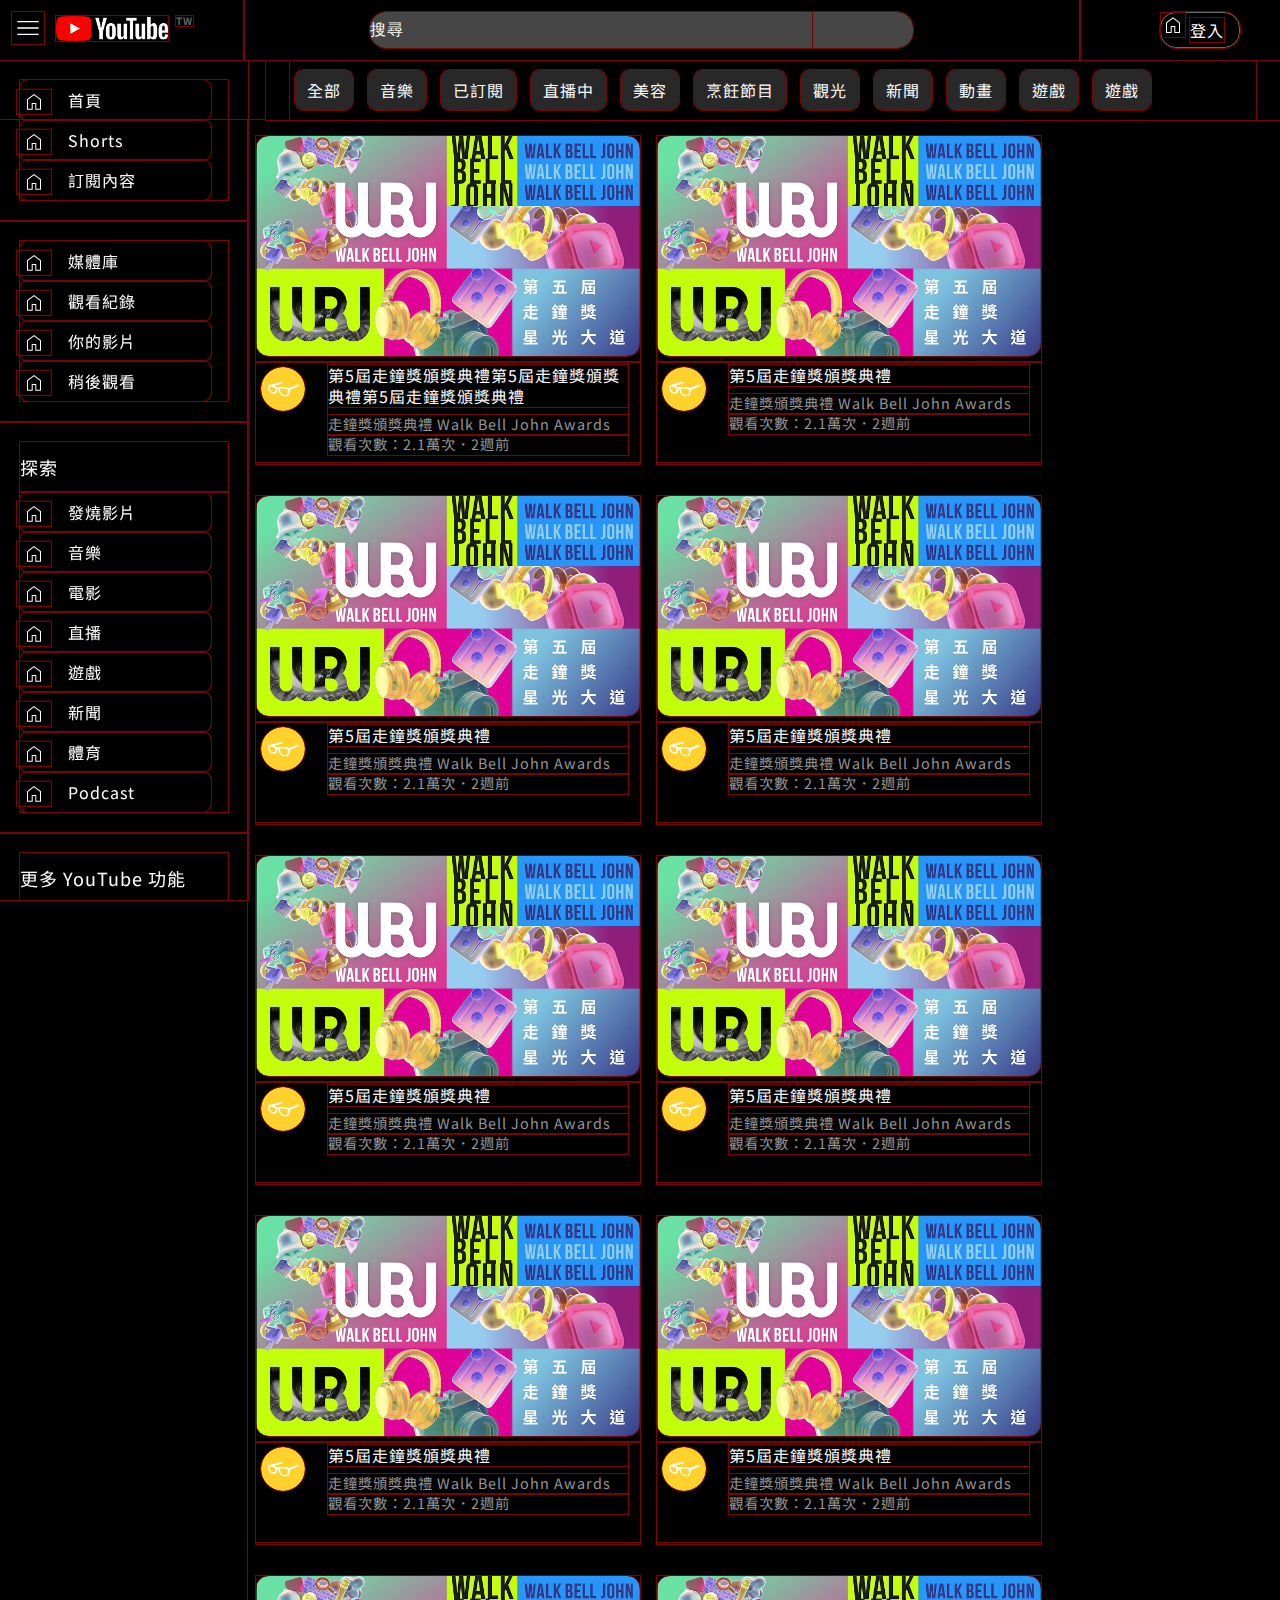
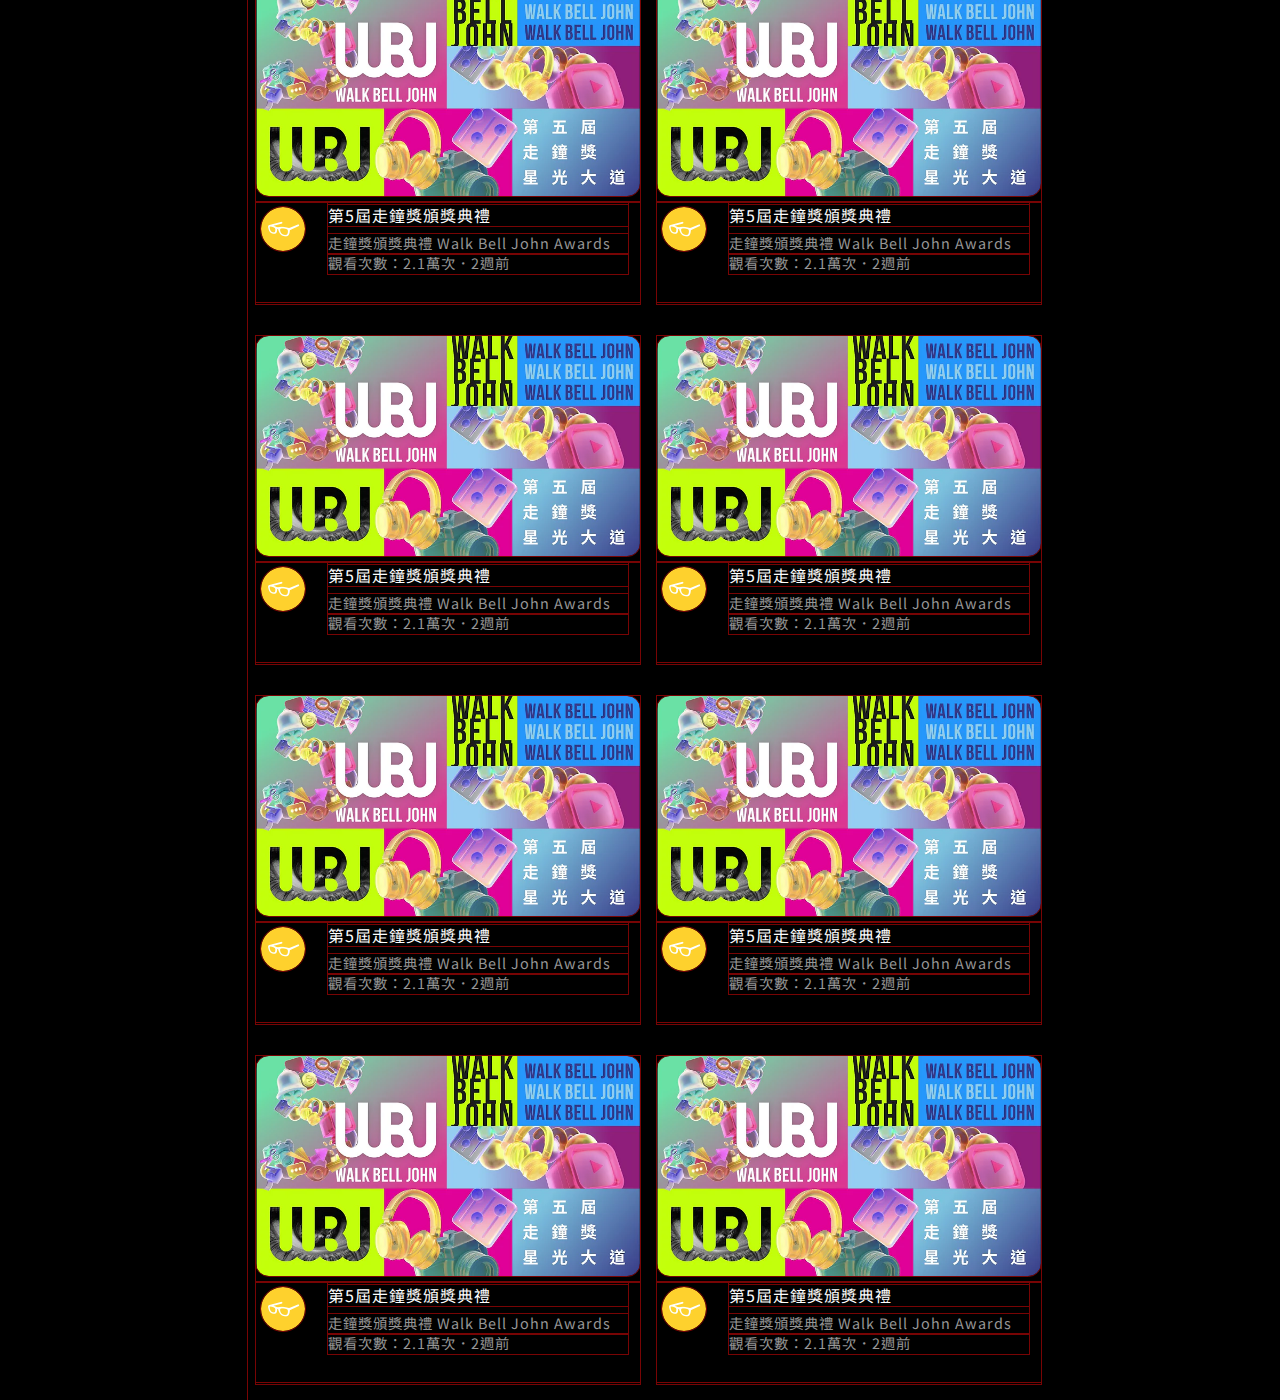
==== index.html @ ce707c19 "檔名從youtube更正為index" ====
<!DOCTYPE html>
<html lang="en">

<head>
  <meta charset="UTF-8">
  <meta name="viewport" content="width=device-width, initial-scale=1.0">
  <title>ChiTube</title>
  <link rel="stylesheet" href="./css/reset.css">
  <!--  Google font -->
  <link
    href="https://fonts.googleapis.com/css2?family=Noto+Sans+TC:wght@100;200;300;400;500;600;700;800;900&family=Noto+Serif+TC:wght@300;600;700;900&display=swap"
    rel="stylesheet">
  <!-- font awesome -->
  <link rel="stylesheet" href="./css/all.css">
  <!-- 自己的外部樣式表 -->
  <link rel="stylesheet" href="./css/style.css">
  <!-- icons：google font 
    weight：200, grade：0, OpticalSize：24 -->

</head>

<body>
  <!-- Header----------------------------------------------- -->
  <div id="header">

    <div id="first">
      <img id="menu" src="./images/icons/menu_FILL0.svg">
      <img id="logo" src="./images/yt_logo_rgb_dark.png" alt="youtube">
      <p>TW</p>
    </div>

    <div id="medium">
      <input type="text" placeholder="搜尋" class="search">
      <!-- 解決中間這行往下掉的問題，可以用：
        1.在 div #first 設定 vertical-align 讓 div 對齊
        2.設定 #first 的 float left，#medium 也是 left， #last 是 right
      -->
      <div id="search-btn"></div>
    </div>

    <div id="last">
      <div id="login">
        <img width="24px" src="./images/icons/home_FILL0.svg">
        <span>登入</span>
      </div>
    </div>



  </div>


  <!-- BigBox----------------------------------------------- -->
  <div id="bigbox">

    <!-- Sidebar----------------------------------------------- -->
    <div id="sidebar">
      <div class="box">
        <ul class="list">
          <li><a href="https://www.youtube.com/"><img class="icon" src="./images/icons/home_FILL0.svg" alt="home"
                title="home">首頁</a>
          </li>
          <li><a href="https://www.youtube.com/"><img class="icon" src=" ./images/icons/home_FILL0.svg" alt="home"
                title="home">Shorts</a>
          </li>
          <li><a href="https://www.youtube.com/"><img class="icon" src=" ./images/icons/home_FILL0.svg" alt="home"
                title="home">訂閱內容</a>
          </li>
        </ul>
      </div>


      <div class="box">
        <ul class="list">
          <li><a href="https://www.youtube.com/"><img class="icon" src="./images/icons/home_FILL0.svg" alt="home"
                title="home">媒體庫</a>
          </li>
          <li><a href="https://www.youtube.com/"><img class="icon" src="./images/icons/home_FILL0.svg" alt="home"
                title="home">觀看紀錄</a>
          </li>
          <li><a href="https://www.youtube.com/"><img class="icon" src="./images/icons/home_FILL0.svg" alt="home"
                title="home">你的影片</a>
          </li>
          <li><a href="https://www.youtube.com/"><img class="icon" src="./images/icons/home_FILL0.svg" alt="home"
                title="home">稍後觀看</a>
          </li>
        </ul>
      </div>

      <div class="box">
        <div class="title">探索</div>
        <ul class="list">
          <li><a href="https://www.youtube.com/"><img class="icon" src="./images/icons/home_FILL0.svg" alt="home"
                title="home">發燒影片</a>
          </li>
          <li><a href="https://www.youtube.com/"><img class="icon" src="./images/icons/home_FILL0.svg" alt="home"
                title="home">音樂</a>
          </li>
          <li><a href="https://www.youtube.com/"><img class="icon" src="./images/icons/home_FILL0.svg" alt="home"
                title="home">電影</a>
          </li>
          <li><a href="https://www.youtube.com/"><img class="icon" src="./images/icons/home_FILL0.svg" alt="home"
                title="home">直播</a>
          </li>
          <li><a href="https://www.youtube.com/"><img class="icon" src="./images/icons/home_FILL0.svg" alt="home"
                title="home">遊戲</a>
          </li>
          <li><a href="https://www.youtube.com/"><img class="icon" src="./images/icons/home_FILL0.svg" alt="home"
                title="home">新聞</a>
          </li>
          <li><a href="https://www.youtube.com/"><img class="icon" src="./images/icons/home_FILL0.svg" alt="home"
                title="home">體育</a>
          </li>
          <li><a href="https://www.youtube.com/"><img class="icon" src="./images/icons/home_FILL0.svg" alt="home"
                title="home">Podcast</a></li>
        </ul>
      </div>

      <div class="box">
        <div class="title">更多 YouTube 功能</div>
        <ul class="list">
          <li><a href="https://www.youtube.com/"><img class="icon" src="./images/icons/home_FILL0.svg" alt="home"
                title="home">YouTube
              Premium</a></li>
          <li><a href="https://www.youtube.com/"><img class="icon" src="./images/icons/home_FILL0.svg" alt="home"
                title="home">YouTube
              Music</a></li>
          <li><a href="https://www.youtube.com/"><img class="icon" src="./images/icons/home_FILL0.svg" alt="home"
                title="home">YouTube
              Kids</a></li>
        </ul>
      </div>

      <div class="box">
        <ul class="list">
          <li><a href="https://www.youtube.com/"><img class="icon" src="./images/icons/home_FILL0.svg" alt="home"
                title="home">設定</a>
          </li>
          <li><a href="https://www.youtube.com/"><img class="icon" src="./images/icons/home_FILL0.svg" alt="home"
                title="home">檢舉紀錄</a>
          </li>
          <li><a href="https://www.youtube.com/"><img class="icon" src="./images/icons/home_FILL0.svg" alt="home"
                title="home">說明</a>
          </li>
          <li><a href="https://www.youtube.com/"><img class="icon" src="./images/icons/home_FILL0.svg" alt="home"
                title="home">提供意見</a>
          </li>
        </ul>
      </div>

      <div class="copyright">&copy;2023 wenchicheng</div>

    </div>

    <!-- Container----------------------------------------------- -->
    <div id="container">

      <!-- -------Selector-------- -->
      <div id="selector">
        <div>
          <a href="">全部</a>
          <a href="">音樂</a>
          <a href="">已訂閱</a>
          <a href="">直播中</a>
          <a href="">美容</a>
          <a href="">烹飪節目</a>
          <a href="">觀光</a>
          <a href="">新聞</a>
          <a href="">動畫</a>
          <a href="">遊戲</a>
          <a href="">遊戲</a>
        </div>
      </div>

      <!-- -------Content-------- -->
      <div class="content">

        <!-- 卡片區 -->
        <div class="card">
          <img class="video" src="./images/coverphoto/hq720 (1).webp" alt="123" title="123">
          <div class="details">
            <div class="avatar"><a href="https://www.youtube.com/@shasha77"><img src="./images/avatar/01.jpg"
                  alt="222"></a>
            </div>
            <div class="meta">
              <div class="vtitle">第5屆走鐘獎頒獎典禮第5屆走鐘獎頒獎典禮第5屆走鐘獎頒獎典禮</div>
              <div class="channel">走鐘獎頒獎典禮 Walk Bell John Awards</div>
              <div class="meta-line">觀看次數：2.1萬次．2週前</div>
            </div>
          </div>
        </div>

        <div class="card">
          <img class="video" src="./images/coverphoto/hq720 (1).webp" alt="123" title="123">
          <div class="details">
            <div class="avatar"><a href="https://www.youtube.com/@shasha77"><img src="./images/avatar/01.jpg"
                  alt="222"></a>
            </div>
            <div class="meta">
              <div class="vtitle">第5屆走鐘獎頒獎典禮</div>
              <div class="channel">走鐘獎頒獎典禮 Walk Bell John Awards</div>
              <div class="meta-line">觀看次數：2.1萬次．2週前</div>
            </div>
          </div>
        </div>

        <div class="card">
          <img class="video" src="./images/coverphoto/hq720 (1).webp" alt="123" title="123">
          <div class="details">
            <div class="avatar"><a href="https://www.youtube.com/@shasha77"><img src="./images/avatar/01.jpg"
                  alt="222"></a>
            </div>
            <div class="meta">
              <div class="vtitle">第5屆走鐘獎頒獎典禮</div>
              <div class="channel">走鐘獎頒獎典禮 Walk Bell John Awards</div>
              <div class="meta-line">觀看次數：2.1萬次．2週前</div>
            </div>
          </div>
        </div>

        <div class="card">
          <img class="video" src="./images/coverphoto/hq720 (1).webp" alt="123" title="123">
          <div class="details">
            <div class="avatar"><a href="https://www.youtube.com/@shasha77"><img src="./images/avatar/01.jpg"
                  alt="222"></a>
            </div>
            <div class="meta">
              <div class="vtitle">第5屆走鐘獎頒獎典禮</div>
              <div class="channel">走鐘獎頒獎典禮 Walk Bell John Awards</div>
              <div class="meta-line">觀看次數：2.1萬次．2週前</div>
            </div>
          </div>
        </div>

        <div class="card">
          <img class="video" src="./images/coverphoto/hq720 (1).webp" alt="123" title="123">
          <div class="details">
            <div class="avatar"><a href="https://www.youtube.com/@shasha77"><img src="./images/avatar/01.jpg"
                  alt="222"></a>
            </div>
            <div class="meta">
              <div class="vtitle">第5屆走鐘獎頒獎典禮</div>
              <div class="channel">走鐘獎頒獎典禮 Walk Bell John Awards</div>
              <div class="meta-line">觀看次數：2.1萬次．2週前</div>
            </div>
          </div>
        </div>

        <div class="card">
          <img class="video" src="./images/coverphoto/hq720 (1).webp" alt="123" title="123">
          <div class="details">
            <div class="avatar"><a href="https://www.youtube.com/@shasha77"><img src="./images/avatar/01.jpg"
                  alt="222"></a>
            </div>
            <div class="meta">
              <div class="vtitle">第5屆走鐘獎頒獎典禮</div>
              <div class="channel">走鐘獎頒獎典禮 Walk Bell John Awards</div>
              <div class="meta-line">觀看次數：2.1萬次．2週前</div>
            </div>
          </div>
        </div>

        <div class="card">
          <img class="video" src="./images/coverphoto/hq720 (1).webp" alt="123" title="123">
          <div class="details">
            <div class="avatar"><a href="https://www.youtube.com/@shasha77"><img src="./images/avatar/01.jpg"
                  alt="222"></a>
            </div>
            <div class="meta">
              <div class="vtitle">第5屆走鐘獎頒獎典禮</div>
              <div class="channel">走鐘獎頒獎典禮 Walk Bell John Awards</div>
              <div class="meta-line">觀看次數：2.1萬次．2週前</div>
            </div>
          </div>
        </div>

        <div class="card">
          <img class="video" src="./images/coverphoto/hq720 (1).webp" alt="123" title="123">
          <div class="details">
            <div class="avatar"><a href="https://www.youtube.com/@shasha77"><img src="./images/avatar/01.jpg"
                  alt="222"></a>
            </div>
            <div class="meta">
              <div class="vtitle">第5屆走鐘獎頒獎典禮</div>
              <div class="channel">走鐘獎頒獎典禮 Walk Bell John Awards</div>
              <div class="meta-line">觀看次數：2.1萬次．2週前</div>
            </div>
          </div>
        </div>

        <div class="card">
          <img class="video" src="./images/coverphoto/hq720 (1).webp" alt="123" title="123">
          <div class="details">
            <div class="avatar"><a href="https://www.youtube.com/@shasha77"><img src="./images/avatar/01.jpg"
                  alt="222"></a>
            </div>
            <div class="meta">
              <div class="vtitle">第5屆走鐘獎頒獎典禮</div>
              <div class="channel">走鐘獎頒獎典禮 Walk Bell John Awards</div>
              <div class="meta-line">觀看次數：2.1萬次．2週前</div>
            </div>
          </div>
        </div>

        <div class="card">
          <img class="video" src="./images/coverphoto/hq720 (1).webp" alt="123" title="123">
          <div class="details">
            <div class="avatar"><a href="https://www.youtube.com/@shasha77"><img src="./images/avatar/01.jpg"
                  alt="222"></a>
            </div>
            <div class="meta">
              <div class="vtitle">第5屆走鐘獎頒獎典禮</div>
              <div class="channel">走鐘獎頒獎典禮 Walk Bell John Awards</div>
              <div class="meta-line">觀看次數：2.1萬次．2週前</div>
            </div>
          </div>
        </div>

        <div class="card">
          <img class="video" src="./images/coverphoto/hq720 (1).webp" alt="123" title="123">
          <div class="details">
            <div class="avatar"><a href="https://www.youtube.com/@shasha77"><img src="./images/avatar/01.jpg"
                  alt="222"></a>
            </div>
            <div class="meta">
              <div class="vtitle">第5屆走鐘獎頒獎典禮</div>
              <div class="channel">走鐘獎頒獎典禮 Walk Bell John Awards</div>
              <div class="meta-line">觀看次數：2.1萬次．2週前</div>
            </div>
          </div>
        </div>

        <div class="card">
          <img class="video" src="./images/coverphoto/hq720 (1).webp" alt="123" title="123">
          <div class="details">
            <div class="avatar"><a href="https://www.youtube.com/@shasha77"><img src="./images/avatar/01.jpg"
                  alt="222"></a>
            </div>
            <div class="meta">
              <div class="vtitle">第5屆走鐘獎頒獎典禮</div>
              <div class="channel">走鐘獎頒獎典禮 Walk Bell John Awards</div>
              <div class="meta-line">觀看次數：2.1萬次．2週前</div>
            </div>
          </div>
        </div>

        <div class="card">
          <img class="video" src="./images/coverphoto/hq720 (1).webp" alt="123" title="123">
          <div class="details">
            <div class="avatar"><a href="https://www.youtube.com/@shasha77"><img src="./images/avatar/01.jpg"
                  alt="222"></a>
            </div>
            <div class="meta">
              <div class="vtitle">第5屆走鐘獎頒獎典禮</div>
              <div class="channel">走鐘獎頒獎典禮 Walk Bell John Awards</div>
              <div class="meta-line">觀看次數：2.1萬次．2週前</div>
            </div>
          </div>
        </div>

        <div class="card">
          <img class="video" src="./images/coverphoto/hq720 (1).webp" alt="123" title="123">
          <div class="details">
            <div class="avatar"><a href="https://www.youtube.com/@shasha77"><img src="./images/avatar/01.jpg"
                  alt="222"></a>
            </div>
            <div class="meta">
              <div class="vtitle">第5屆走鐘獎頒獎典禮</div>
              <div class="channel">走鐘獎頒獎典禮 Walk Bell John Awards</div>
              <div class="meta-line">觀看次數：2.1萬次．2週前</div>
            </div>
          </div>
        </div>

        <div class="card">
          <img class="video" src="./images/coverphoto/hq720 (1).webp" alt="123" title="123">
          <div class="details">
            <div class="avatar"><a href="https://www.youtube.com/@shasha77"><img src="./images/avatar/01.jpg"
                  alt="222"></a>
            </div>
            <div class="meta">
              <div class="vtitle">第5屆走鐘獎頒獎典禮</div>
              <div class="channel">走鐘獎頒獎典禮 Walk Bell John Awards</div>
              <div class="meta-line">觀看次數：2.1萬次．2週前</div>
            </div>
          </div>
        </div>

        <div class="card">
          <img class="video" src="./images/coverphoto/hq720 (1).webp" alt="123" title="123">
          <div class="details">
            <div class="avatar"><a href="https://www.youtube.com/@shasha77"><img src="./images/avatar/01.jpg"
                  alt="222"></a>
            </div>
            <div class="meta">
              <div class="vtitle">第5屆走鐘獎頒獎典禮</div>
              <div class="channel">走鐘獎頒獎典禮 Walk Bell John Awards</div>
              <div class="meta-line">觀看次數：2.1萬次．2週前</div>
            </div>
          </div>
        </div>



      </div>
    </div>


  </div>

</body>

</html>
---- css/style.css ----
/* 把所有的有 margin 的區塊元素 margin 變 0 ，可和 reset 檔案 擇一 */
*,
*::before,
*::after {
  /* 寫最前面 */
  margin: 0;
  padding: 0;
  outline: 1px solid rgb(120, 4, 4);
  box-sizing: border-box;
  letter-spacing: 1px;
}


body {
  background-color: black;
  font-family: 'Noto Sans TC', sans-serif;
}

/* HEADER------------------------------- */


#header {
  width: 100%;
  height: 60px;
  background: black;
  position: fixed;
  left: 0;
  top: 0;
  font-size: 0;
  z-index: 2;
}

#first {
  /* background-color: darkblue; */
  width: 244px;
  height: 60px;
  display: block;
  float: left;
}

#medium {
  /* background-color: darkgreen; */
  width: calc(100% - 444px);
  height: 60px;
  display: block;
  float: left;
  /* position: relative; */
  text-align: center;
  /* display: flex;
  justify-content: center;
  align-items: center; */
  position: relative;
}

#medium input {
  width: 500px;
  height: 36px;
  appearance: none;
  border: none;
  border-radius: 16px 0 0 16px;
  background-color: #464646;
  color: white;
  font-size: 1rem;
  /* vertical-align: -35px; */
  /* display: block; */
  /* margin: 12px auto 0; */
  position: absolute;
  left: 45%;
  top: 50%;
  transform: translate(-50%, -50%)
}

#search-btn {
  width: 100px;
  height: 36px;
  border-radius: 0 16px 16px 0;
  background-color: #464646;
  position: absolute;
  left: 74%;
  top: 50%;
  transform: translate(-50%, -50%)
}

/* 改變搜尋的預設文字 placeholder 的顏色 */
::placeholder {
  color: #ffffff;
}


#last {
  /* background-color: darkslategray; */
  width: 200px;
  height: 60px;
  display: block;
  float: right;
}

#login {
  /* block 區塊元素 */
  width: 80px;
  height: 36px;
  border: 1px solid #6c6c6c;
  border-radius: 16px;
  margin: 12px 40px 0 auto;
  font-size: 16px;
  color: white;
  /* text-align: center; */
  line-height: 30px;
}

#header p {
  position: absolute;
  color: #6c6c6c;
  font-size: 10px;
  left: 176px;
  top: 16px;
  font-family: 'Noto Sans TC', sans-serif;
  font-weight: 600;
}

#menu {
  position: absolute;
  width: 32px;
  left: 12px;
  top: 12px;
}

#logo {
  position: absolute;
  width: 112px;
  left: calc(12px + 32px + 12px);
  top: 16px;
}


/* #bigbox {
  width: 100%;
  height: calc(100vh - 60px);
  position: fixed;
  top: 60px;

} */



/* SIDEBAR -------------------------------------------------*/

#sidebar {
  /* view port height */
  height: calc(100vh - 60px);
  width: 248px;
  /* background: lightgoldenrodyellow; */
  left: 0;
  top: 60px;
  position: fixed;
  overflow: auto;
}

#sidebar ul {
  margin: 0;
  padding: 0;
  list-style: none;
}

#sidebar li {
  border-radius: 8px;
  height: 2.5rem;
  width: 191px;
  line-height: 2.5rem;
}

#sidebar a {
  line-height: 2.5rem;
  display: block;
  color: white;
}

#sidebar a:hover {
  border-radius: 8px;
  background-color: #282828;
}

#sidebar a:link {
  color: white;
  text-decoration: none;
  border-radius: 8px;
  /* background-color: darkmagenta; */
}

#sidebar .title {
  height: 50px;
  line-height: 50px;
  font-size: 18px;
  margin: 0;
  background-color: light;
  color: white;
}

#sidebar .icon {
  margin-right: 20px;
}

#sidebar img {
  scale: 120%;
}



.box {
  padding: 20px;
  border-bottom: 1px solid gray;
}

.list img {
  /* background-color: blue; */
  width: 28px;
  height: 20px;
  transform: translateY(20%);
}

/* .item {
  width: 100%;
} */

.copyright {
  padding: 12px;

}

/* CONTAINER-------------------------------------------------*/

#container {
  /* position: fixed; */
  right: 0;
  top: 60px;
  width: calc(100vw - 248px);
  margin-left: 248px;
  margin-top: 120px;
}

.content {
  width: calc(100vw - 248px);
  margin-right: auto;
  margin-left: auto;
  display: block;
  /* position: fixed; */
  right: 0;
  top: 120px;
  color: white;
  font-size: 0;
  /* 消除幽靈空白 */
}

#selector {
  width: calc(100vw - 266px);
  height: 60px;
  background: black;
  position: fixed;
  right: 0;
  top: 60px;
  padding: 0 24px;
  z-index: 1;
}

#selector a {
  background-color: white;
  border-radius: 8px;
  padding: 8px 12px;
  text-align: center;
  margin: 5px;
  background-color: #282828;
  color: white;
  line-height: 60px;
}

#selector a:hover {
  background-color: #464646;
  color: white;
}

#selector a:link {
  text-decoration: none;
}






.card {
  display: inline-block;
  width: 384px;
  height: 328px;
  /* background-color: aqua; */
  margin: 16px 8px;
  /* z-index: 5; */
  font-size: 1rem;
  color: white;
}

.video {
  width: 384px;
  height: 220px;
}


.card img {
  background-repeat: no-repeat;
  background-size: cover;
  border-radius: 0.8rem;
  background-color: #282828;
}

.avatar img {
  border-radius: 50%;
  width: 44px;
  height: 44px;
  position: absolute;
  margin: 5px;
  background-color: #282828;
}

.details {
  width: 384px;
  height: 100px;
  margin-top: 5px;
  /* background-color: rgb(202, 162, 113); */
  position: relative;
}


.meta {
  position: absolute;
  /* 記得在父元素加 relative */
  left: 72px;
}


.vtitle {
  line-height: 1.3;
  font-size: 1rem;
  width: 300px;
  max-height: 44px;
  /* background-color: rgb(60, 255, 0); */
  margin: 3px 0;
}

.channel {
  line-height: 1.3;
  font-size: 0.9rem;
  width: 300px;
  height: 20px;
  color: #969696;
  margin-top: 8px;
  /* background-color: rgb(195, 173, 173); */
}

.meta-line {
  line-height: 1.3;
  font-size: 0.9rem;
  width: 300px;
  height: 20px;
  color: #969696;
  /* background-color: lightcoral; */
}
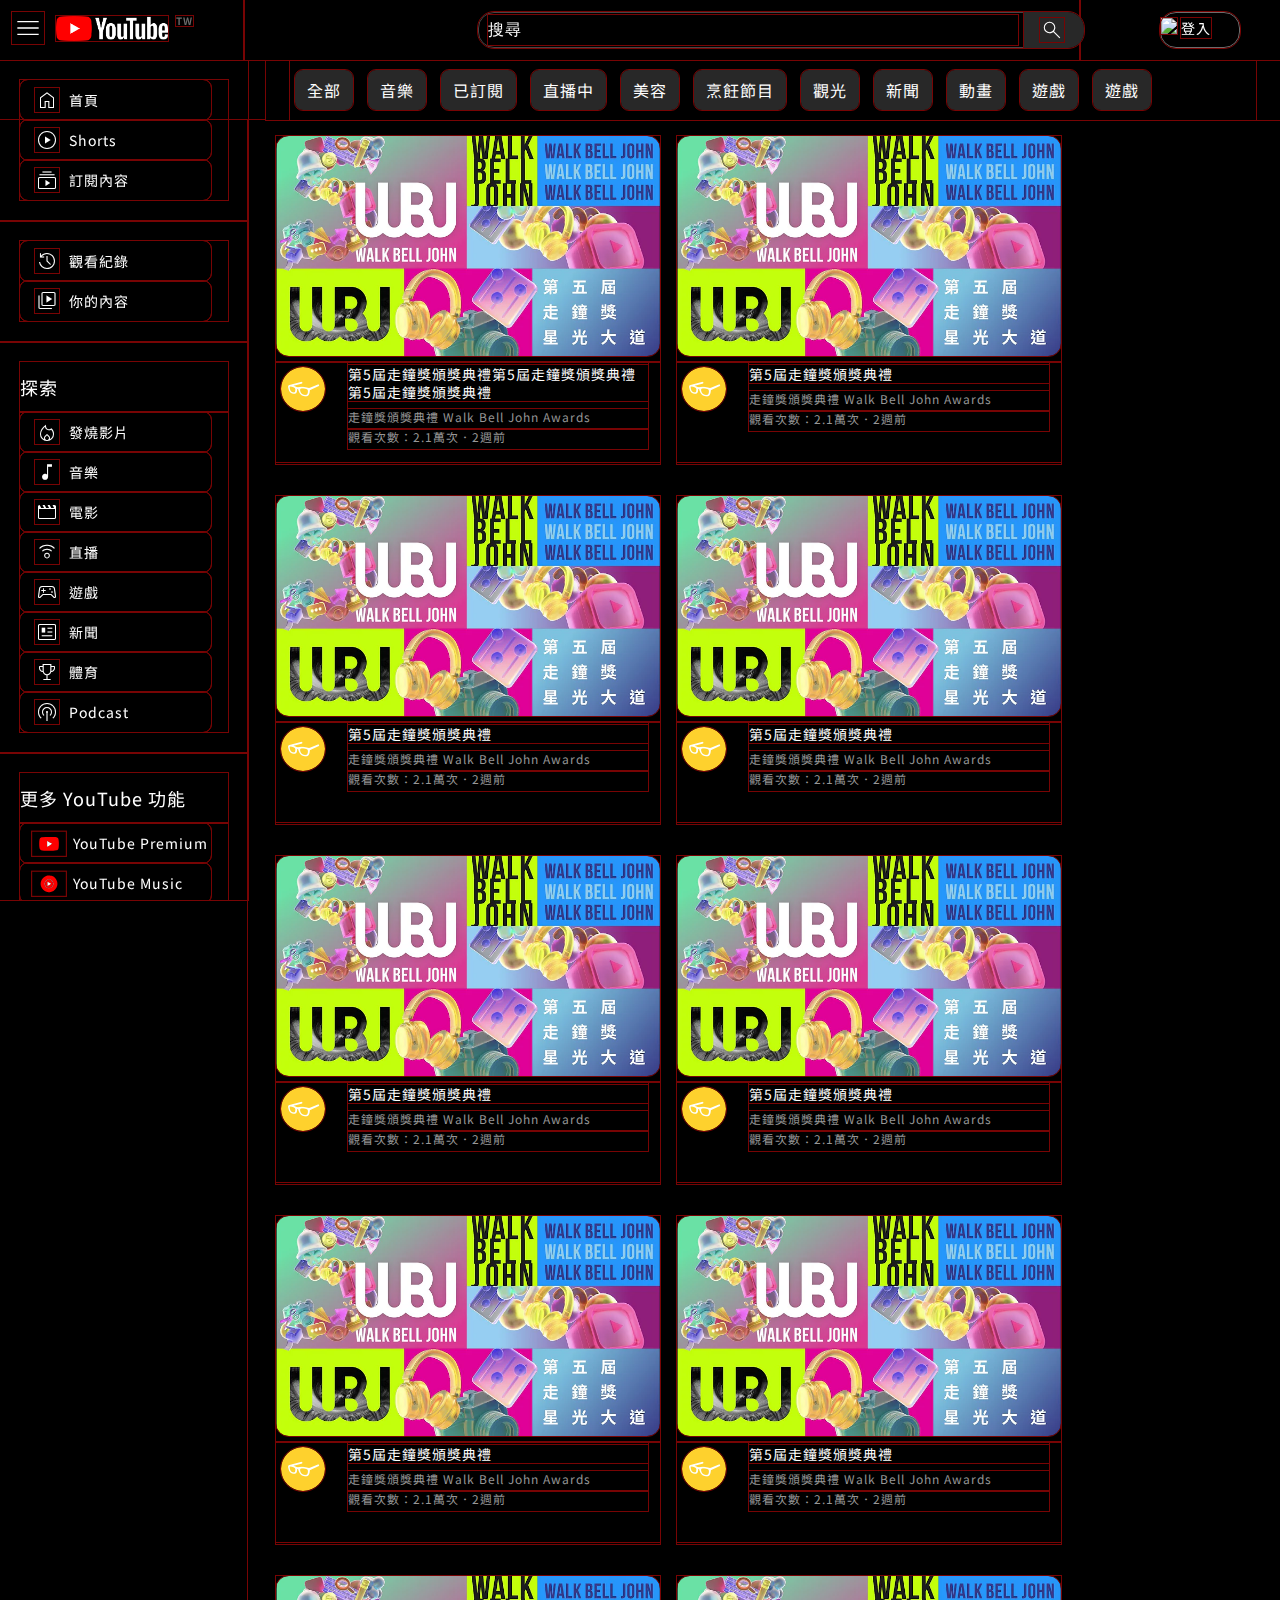
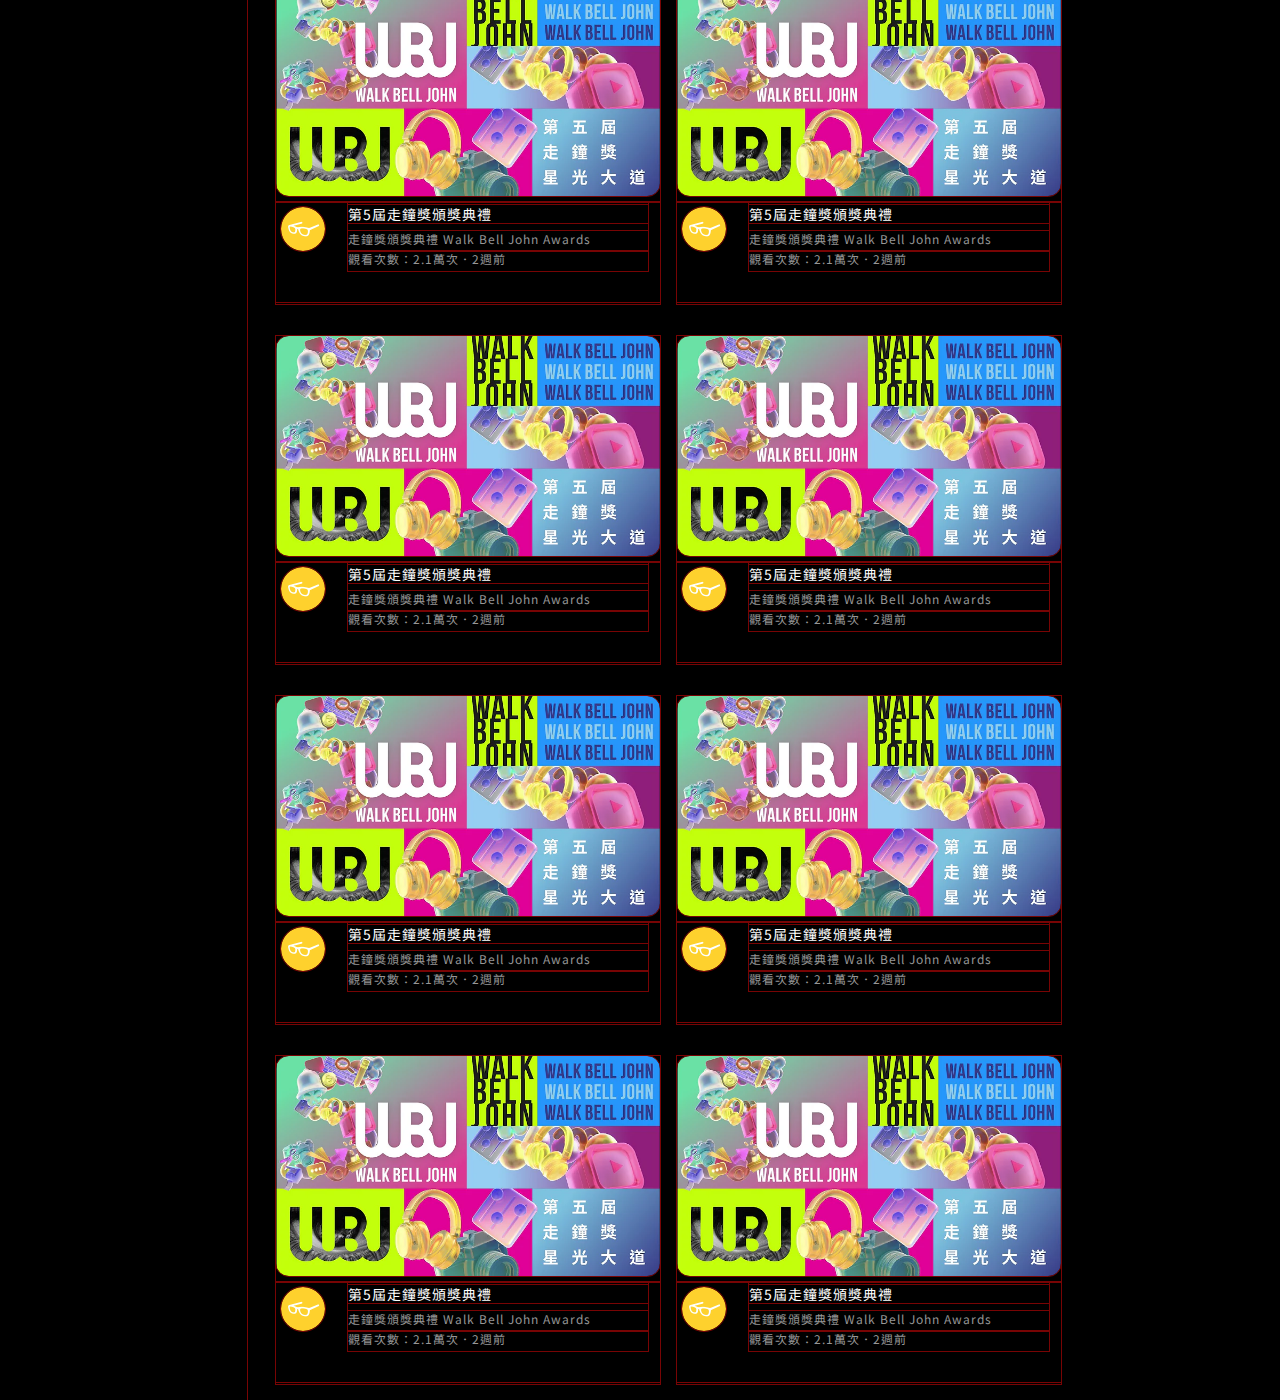
==== commit fb2d0914: "搜尋框重整+google icon重嵌入 html" ====
--- a/index.html
+++ b/index.html
@@ -16,6 +16,8 @@
   <link rel="stylesheet" href="./css/style.css">
   <!-- icons：google font 
     weight：200, grade：0, OpticalSize：24 -->
+  <link rel="stylesheet"
+    href="https://fonts.googleapis.com/css2?family=Material+Symbols+Outlined:opsz,wght,FILL,GRAD@20..48,100..700,0..1,-50..200" />
 
 </head>
 
@@ -30,12 +32,21 @@
     </div>
 
     <div id="medium">
-      <input type="text" placeholder="搜尋" class="search">
+      <div id="input-radius">
+        <input type="text" placeholder="搜尋" class="search">
+        <div id="search-btn">
+          <a style="color: white;" href="https://www.youtube.com/"><span id="search-icon"
+              class="material-symbols-outlined">
+              search
+              </spa>
+          </a>
+        </div>
+      </div>
+
       <!-- 解決中間這行往下掉的問題，可以用：
         1.在 div #first 設定 vertical-align 讓 div 對齊
         2.設定 #first 的 float left，#medium 也是 left， #last 是 right
       -->
-      <div id="search-btn"></div>
     </div>
 
     <div id="last">
@@ -57,14 +68,17 @@
     <div id="sidebar">
       <div class="box">
         <ul class="list">
-          <li><a href="https://www.youtube.com/"><img class="icon" src="./images/icons/home_FILL0.svg" alt="home"
-                title="home">首頁</a>
-          </li>
-          <li><a href="https://www.youtube.com/"><img class="icon" src=" ./images/icons/home_FILL0.svg" alt="home"
-                title="home">Shorts</a>
-          </li>
-          <li><a href="https://www.youtube.com/"><img class="icon" src=" ./images/icons/home_FILL0.svg" alt="home"
-                title="home">訂閱內容</a>
+          <li><a href="https://www.youtube.com/"><span class="material-symbols-outlined google-icon">
+                home
+              </span>首頁</a>
+          </li>
+          <li><a href="https://www.youtube.com/"><span class="material-symbols-outlined google-icon">
+                play_circle
+              </span>Shorts</a>
+          </li>
+          <li><a href="https://www.youtube.com/"><span class="material-symbols-outlined google-icon">
+                subscriptions
+              </span>訂閱內容</a>
           </li>
         </ul>
       </div>
@@ -72,60 +86,66 @@
 
       <div class="box">
         <ul class="list">
-          <li><a href="https://www.youtube.com/"><img class="icon" src="./images/icons/home_FILL0.svg" alt="home"
-                title="home">媒體庫</a>
-          </li>
-          <li><a href="https://www.youtube.com/"><img class="icon" src="./images/icons/home_FILL0.svg" alt="home"
-                title="home">觀看紀錄</a>
-          </li>
-          <li><a href="https://www.youtube.com/"><img class="icon" src="./images/icons/home_FILL0.svg" alt="home"
-                title="home">你的影片</a>
-          </li>
-          <li><a href="https://www.youtube.com/"><img class="icon" src="./images/icons/home_FILL0.svg" alt="home"
-                title="home">稍後觀看</a>
-          </li>
+          </li>
+          <li><a href="https://www.youtube.com/"><span class="material-symbols-outlined google-icon">
+                history
+              </span>觀看紀錄</a>
+          </li>
+          <li><a href="https://www.youtube.com/"><span class="material-symbols-outlined google-icon">
+                video_library
+              </span>你的內容</a>
+          </li>
+
         </ul>
       </div>
 
       <div class="box">
         <div class="title">探索</div>
         <ul class="list">
-          <li><a href="https://www.youtube.com/"><img class="icon" src="./images/icons/home_FILL0.svg" alt="home"
-                title="home">發燒影片</a>
-          </li>
-          <li><a href="https://www.youtube.com/"><img class="icon" src="./images/icons/home_FILL0.svg" alt="home"
-                title="home">音樂</a>
-          </li>
-          <li><a href="https://www.youtube.com/"><img class="icon" src="./images/icons/home_FILL0.svg" alt="home"
-                title="home">電影</a>
-          </li>
-          <li><a href="https://www.youtube.com/"><img class="icon" src="./images/icons/home_FILL0.svg" alt="home"
-                title="home">直播</a>
-          </li>
-          <li><a href="https://www.youtube.com/"><img class="icon" src="./images/icons/home_FILL0.svg" alt="home"
-                title="home">遊戲</a>
-          </li>
-          <li><a href="https://www.youtube.com/"><img class="icon" src="./images/icons/home_FILL0.svg" alt="home"
-                title="home">新聞</a>
-          </li>
-          <li><a href="https://www.youtube.com/"><img class="icon" src="./images/icons/home_FILL0.svg" alt="home"
-                title="home">體育</a>
-          </li>
-          <li><a href="https://www.youtube.com/"><img class="icon" src="./images/icons/home_FILL0.svg" alt="home"
-                title="home">Podcast</a></li>
+          <li><a href="https://www.youtube.com/"><span class="material-symbols-outlined google-icon">
+                local_fire_department
+              </span>發燒影片</a>
+          </li>
+          <li><a href="https://www.youtube.com/"><span class="material-symbols-outlined google-icon">
+                music_note
+              </span>音樂</a>
+          </li>
+          <li><a href="https://www.youtube.com/"><span class="material-symbols-outlined google-icon">
+                movie
+              </span>電影</a>
+          </li>
+          <li><a href="https://www.youtube.com/"><span class="material-symbols-outlined google-icon">
+                nest_remote_comfort_sensor
+              </span>直播</a>
+          </li>
+          <li><a href="https://www.youtube.com/"><span class="material-symbols-outlined google-icon">
+                sports_esports
+              </span>遊戲</a>
+          </li>
+          <li><a href="https://www.youtube.com/"><span class="material-symbols-outlined google-icon">
+                newsmode
+              </span>新聞</a>
+          </li>
+          <li><a href="https://www.youtube.com/"><span class="material-symbols-outlined google-icon">
+                trophy
+              </span>體育</a>
+          </li>
+          <li><a href="https://www.youtube.com/"><span class="material-symbols-outlined google-icon">
+                podcasts
+              </span>Podcast</a></li>
         </ul>
       </div>
 
       <div class="box">
         <div class="title">更多 YouTube 功能</div>
         <ul class="list">
-          <li><a href="https://www.youtube.com/"><img class="icon" src="./images/icons/home_FILL0.svg" alt="home"
+          <li><a href="https://www.youtube.com/"><img class="icon" src="./images/icons/youtube-icon.svg" alt="home"
                 title="home">YouTube
               Premium</a></li>
-          <li><a href="https://www.youtube.com/"><img class="icon" src="./images/icons/home_FILL0.svg" alt="home"
+          <li><a href="https://www.youtube.com/"><img class="icon" src="./images/icons/youtubeMusic-icon.svg" alt="home"
                 title="home">YouTube
               Music</a></li>
-          <li><a href="https://www.youtube.com/"><img class="icon" src="./images/icons/home_FILL0.svg" alt="home"
+          <li><a href="https://www.youtube.com/"><img class="icon" src="./images/icons/youtubeKids-icon.svg" alt="home"
                 title="home">YouTube
               Kids</a></li>
         </ul>
@@ -133,22 +153,50 @@
 
       <div class="box">
         <ul class="list">
-          <li><a href="https://www.youtube.com/"><img class="icon" src="./images/icons/home_FILL0.svg" alt="home"
-                title="home">設定</a>
-          </li>
-          <li><a href="https://www.youtube.com/"><img class="icon" src="./images/icons/home_FILL0.svg" alt="home"
-                title="home">檢舉紀錄</a>
-          </li>
-          <li><a href="https://www.youtube.com/"><img class="icon" src="./images/icons/home_FILL0.svg" alt="home"
-                title="home">說明</a>
-          </li>
-          <li><a href="https://www.youtube.com/"><img class="icon" src="./images/icons/home_FILL0.svg" alt="home"
-                title="home">提供意見</a>
+          <li><a href="https://www.youtube.com/"><span class="material-symbols-outlined google-icon">
+                settings
+              </span>設定</a>
+          </li>
+          <li><a href="https://www.youtube.com/"><span class="material-symbols-outlined google-icon">
+                flag
+              </span>檢舉紀錄</a>
+          </li>
+          <li><a href="https://www.youtube.com/"><span class="material-symbols-outlined google-icon">
+                help
+              </span>說明</a>
+          </li>
+          <li><a href="https://www.youtube.com/"><span class="material-symbols-outlined google-icon">
+                reviews
+              </span>提供意見</a>
           </li>
         </ul>
       </div>
 
-      <div class="copyright">&copy;2023 wenchicheng</div>
+      <div class="box guildLinks">
+        <span>簡介&nbsp;</span>
+        <span>媒體&nbsp;</span>
+        <span>版權&nbsp;</span>
+        <span>與我們聯絡&nbsp;</span>
+        <br>
+        <span>創作者&nbsp;</span>
+        <span>廣告&nbsp;</span>
+        <span>開發人員&nbsp;</span>
+        <br>
+        <br>
+        <span>條款&nbsp;</span>
+        <span>隱私權&nbsp;</span>
+        <span>政策與安全性&nbsp;</span>
+        <br>
+        <span>YouTube運作方式&nbsp;</span>
+        <span>測試&nbsp;</span>
+        <span>新功能&nbsp;</span>
+
+        <div class="copyright">&copy;2023 wenchicheng</div>
+
+
+      </div>
+
+
 
     </div>
 
@@ -408,6 +456,7 @@
 
   </div>
 
+
 </body>
 
 </html>--- a/css/style.css
+++ b/css/style.css
@@ -16,6 +16,36 @@
   font-family: 'Noto Sans TC', sans-serif;
 }
 
+
+/* ICON---------------------------------- */
+
+
+
+.material-symbols-outlined {
+  font-variation-settings:
+    'FILL' 0,
+    'wght' 200,
+    'GRAD' 0,
+    'opsz' 24
+}
+
+.google-icon {
+  margin-right: 10px;
+  margin-left: 15px;
+  margin-bottom: 4px;
+  vertical-align: middle;
+}
+
+
+
+
+
+.icon {
+  margin-right: 10px;
+  margin-left: 15px;
+}
+
+
 /* HEADER------------------------------- */
 
 
@@ -52,33 +82,49 @@
   position: relative;
 }
 
+#medium #input-radius {
+  width: 550px;
+  height: 36px;
+  border: 1px solid #464646;
+  border-radius: 16px 0 0 16px;
+  background-color: black;
+  position: relative;
+  left: 28%;
+  top: 20%;
+}
+
 #medium input {
-  width: 500px;
-  height: 36px;
+  width: 530px;
+  height: 30px;
   appearance: none;
   border: none;
-  border-radius: 16px 0 0 16px;
-  background-color: #464646;
-  color: white;
-  font-size: 1rem;
+  background-color: black;
+  color: white;
+  font-size: 16px;
   /* vertical-align: -35px; */
   /* display: block; */
   /* margin: 12px auto 0; */
   position: absolute;
-  left: 45%;
+  left: 50%;
   top: 50%;
   transform: translate(-50%, -50%)
 }
 
 #search-btn {
-  width: 100px;
+  width: 60px;
   height: 36px;
   border-radius: 0 16px 16px 0;
-  background-color: #464646;
-  position: absolute;
-  left: 74%;
+  background-color: #282828;
+  position: absolute;
+  left: 105%;
   top: 50%;
   transform: translate(-50%, -50%)
+}
+
+#search-icon {
+  position: absolute;
+  top: 6px;
+  right: 20px;
 }
 
 /* 改變搜尋的預設文字 placeholder 的顏色 */
@@ -102,7 +148,7 @@
   border: 1px solid #6c6c6c;
   border-radius: 16px;
   margin: 12px 40px 0 auto;
-  font-size: 16px;
+  font-size: 14px;
   color: white;
   /* text-align: center; */
   line-height: 30px;
@@ -154,6 +200,7 @@
   top: 60px;
   position: fixed;
   overflow: auto;
+  font-size: 14px;
 }
 
 #sidebar ul {
@@ -196,9 +243,6 @@
   color: white;
 }
 
-#sidebar .icon {
-  margin-right: 20px;
-}
 
 #sidebar img {
   scale: 120%;
@@ -222,9 +266,17 @@
   width: 100%;
 } */
 
+.guildLinks {
+  font-size: 12px;
+  color: #969696;
+  line-height: 20px;
+}
+
 .copyright {
-  padding: 12px;
-
+  width: 200px;
+  height: 60px;
+  padding-top: 14px;
+  color: #969696;
 }
 
 /* CONTAINER-------------------------------------------------*/
@@ -242,6 +294,7 @@
   width: calc(100vw - 248px);
   margin-right: auto;
   margin-left: auto;
+  padding-left: 20px;
   display: block;
   /* position: fixed; */
   right: 0;
@@ -294,7 +347,7 @@
   /* background-color: aqua; */
   margin: 16px 8px;
   /* z-index: 5; */
-  font-size: 1rem;
+  font-size: 14px;
   color: white;
 }
 
@@ -338,7 +391,7 @@
 
 .vtitle {
   line-height: 1.3;
-  font-size: 1rem;
+  font-size: 14px;
   width: 300px;
   max-height: 44px;
   /* background-color: rgb(60, 255, 0); */
@@ -347,7 +400,7 @@
 
 .channel {
   line-height: 1.3;
-  font-size: 0.9rem;
+  font-size: 12px;
   width: 300px;
   height: 20px;
   color: #969696;
@@ -357,7 +410,7 @@
 
 .meta-line {
   line-height: 1.3;
-  font-size: 0.9rem;
+  font-size: 12px;
   width: 300px;
   height: 20px;
   color: #969696;
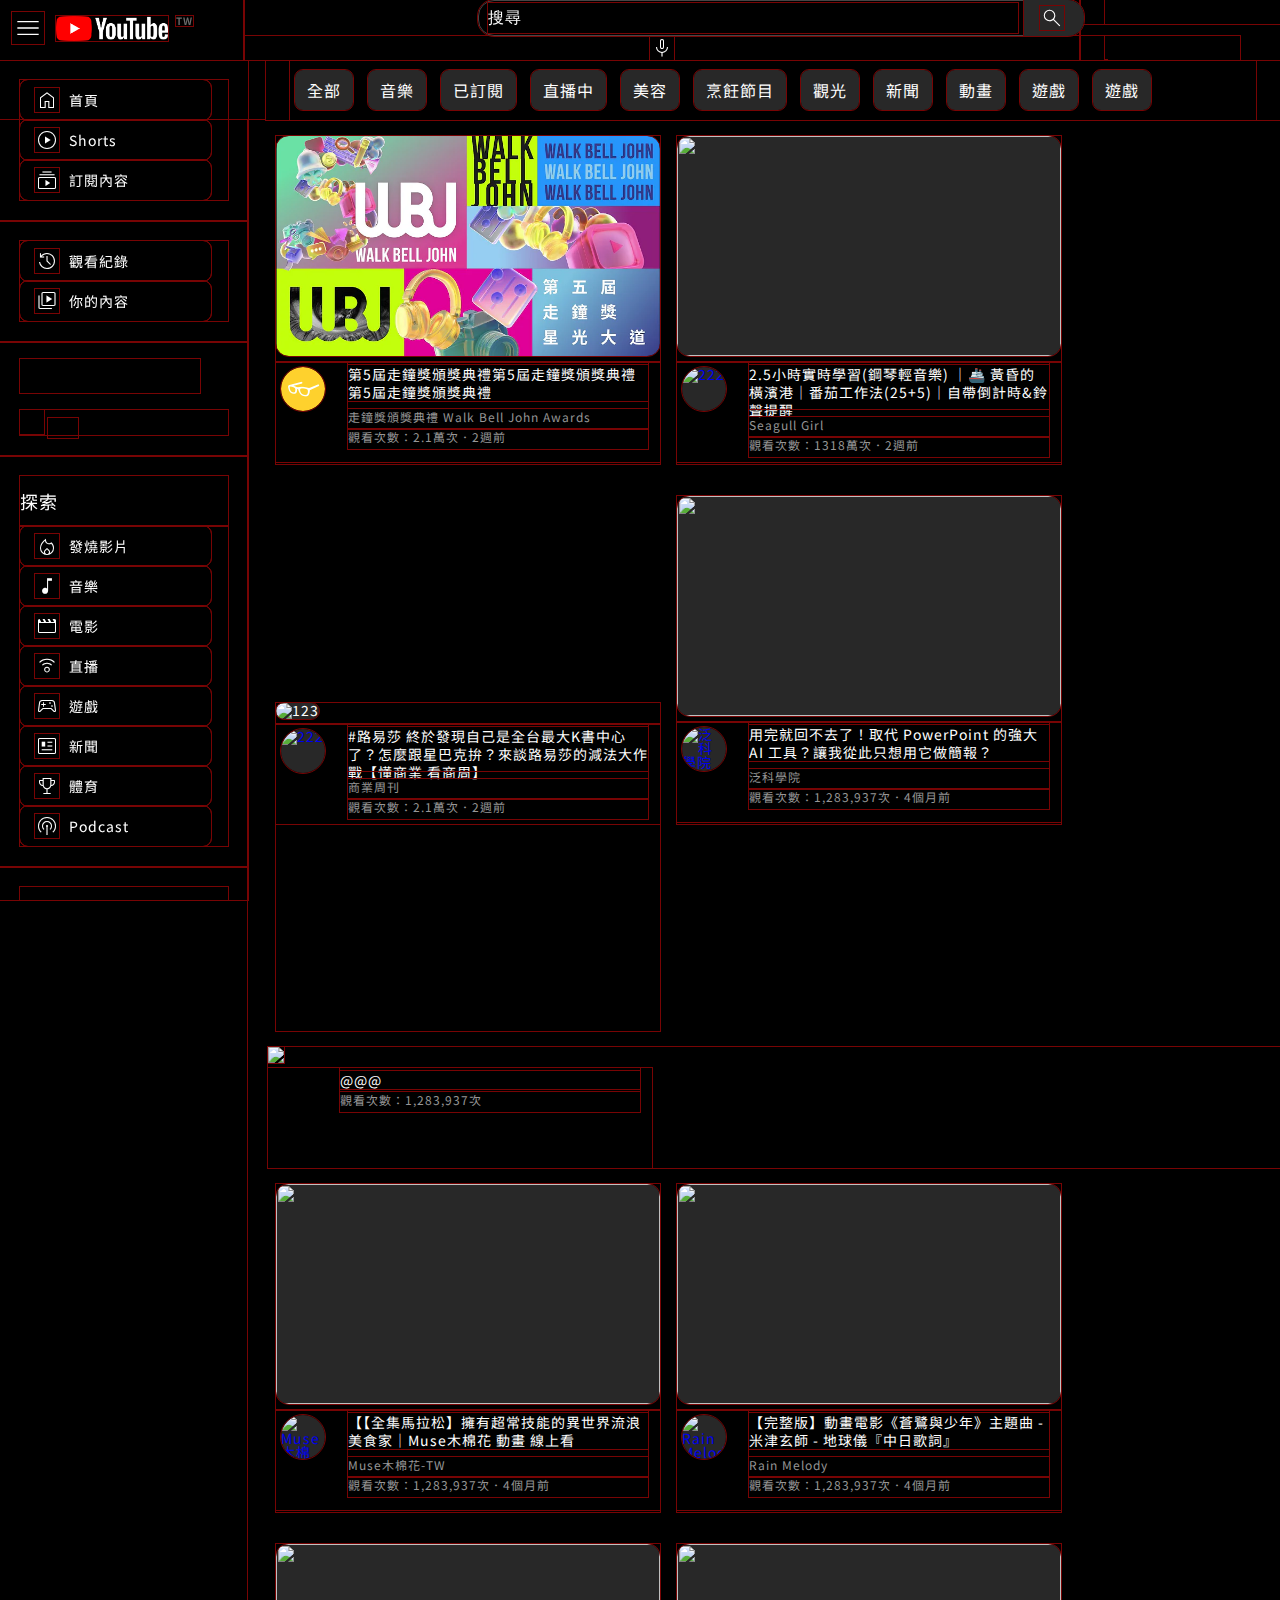
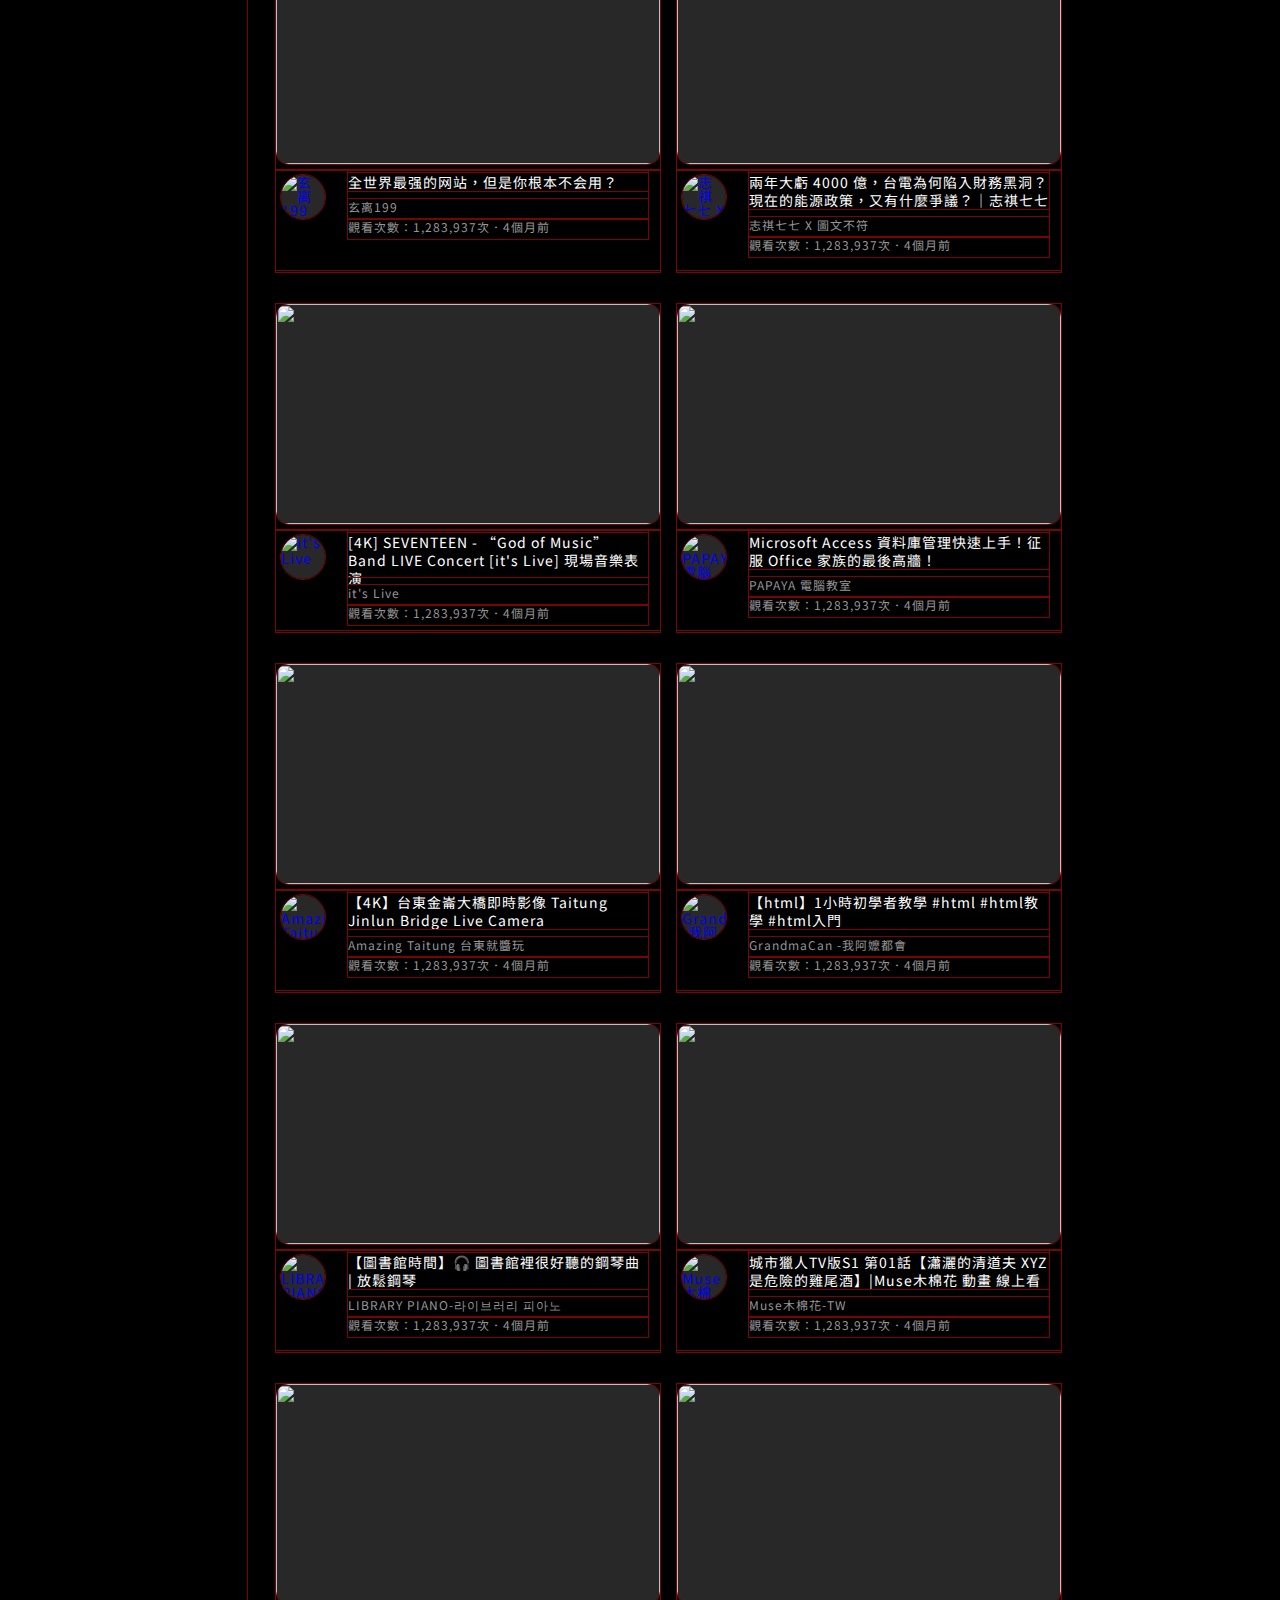
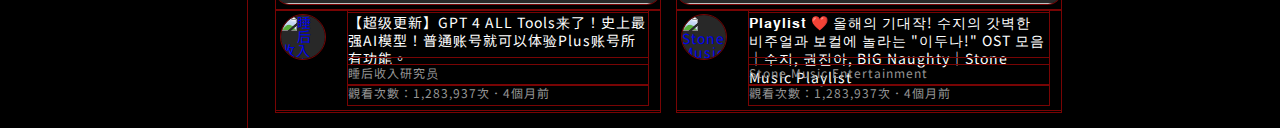
==== commit 7fc2094c: "更新 icon:hover效果+填入圖片" ====
--- a/index.html
+++ b/index.html
@@ -32,27 +32,51 @@
     </div>
 
     <div id="medium">
-      <div id="input-radius">
-        <input type="text" placeholder="搜尋" class="search">
-        <div id="search-btn">
-          <a style="color: white;" href="https://www.youtube.com/"><span id="search-icon"
-              class="material-symbols-outlined">
-              search
-              </spa>
+      <div id="searchAera">
+
+        <!-- 搜尋框 -->
+        <div id="input-radius">
+          <input type="text" placeholder="搜尋" class="search">
+          <!-- 搜尋按鈕 -->
+          <a style="color: white;" href="#" title="搜尋">
+            <div id="search-btn">
+              <span id="search-icon" class="material-symbols-outlined">
+                search
+              </span>
+            </div>
           </a>
         </div>
-      </div>
-
-      <!-- 解決中間這行往下掉的問題，可以用：
+        <!-- 語音搜尋按鈕 -->
+        <a style="color: white;" href="#" title="使用語音搜尋">
+          <div id="voiceSearch-btn">
+            <span id="voiceSearch-icon" class="material-symbols-outlined">
+              mic
+            </span>
+          </div>
+        </a>
+      </div>
+
+    </div>
+    <!-- 解決中間這行往下掉的問題，可以用：
         1.在 div #first 設定 vertical-align 讓 div 對齊
         2.設定 #first 的 float left，#medium 也是 left， #last 是 right
       -->
-    </div>
+
+
 
     <div id="last">
-      <div id="login">
-        <img width="24px" src="./images/icons/home_FILL0.svg">
-        <span>登入</span>
+      <!-- 設定 -->
+      <div id="more">
+        <span id="more-icon" class="material-symbols-outlined">
+          more_vert
+        </span>
+      </div>
+      <!-- 登入 -->
+      <div class="login" style="margin: 12px 40px 0 auto; ">
+        <span class="material-symbols-outlined login-icon">
+          account_circle
+        </span>
+        <span class="loginWords">登入</span>
       </div>
     </div>
 
@@ -97,6 +121,16 @@
           </li>
 
         </ul>
+      </div>
+
+      <div class="box guild">
+        <span>登入帳戶即可對影片表示喜歡、發布留言及訂閱頻道。</span>
+        <div class="login" style="margin: 20px 0 0 0 ;">
+          <span class="material-symbols-outlined login-icon">
+            account_circle
+          </span>
+          <span class="loginWords">登入</span>
+        </div>
       </div>
 
       <div class="box">
@@ -227,8 +261,7 @@
         <div class="card">
           <img class="video" src="./images/coverphoto/hq720 (1).webp" alt="123" title="123">
           <div class="details">
-            <div class="avatar"><a href="https://www.youtube.com/@shasha77"><img src="./images/avatar/01.jpg"
-                  alt="222"></a>
+            <div class="avatar"><a href="./index.html"><img src="./images/avatar/01.jpg" alt="222"></a>
             </div>
             <div class="meta">
               <div class="vtitle">第5屆走鐘獎頒獎典禮第5屆走鐘獎頒獎典禮第5屆走鐘獎頒獎典禮</div>
@@ -239,214 +272,261 @@
         </div>
 
         <div class="card">
-          <img class="video" src="./images/coverphoto/hq720 (1).webp" alt="123" title="123">
-          <div class="details">
-            <div class="avatar"><a href="https://www.youtube.com/@shasha77"><img src="./images/avatar/01.jpg"
+          <img class="video"
+            src="	https://i.ytimg.com/vi/sUwD3GRPJos/hq720.jpg?sqp=-…AFwAcABBg==&rs=AOn4CLDifblLIHzy8TAYchnYQvJzy5j_wA">
+          <div class="details">
+            <div class="avatar"><a href="./index.html"><img
+                  src="https://yt3.ggpht.com/1_BEJaM4WHM-SBNJJfIp7FD7pJolERhbEnTKThHYU2qxiacDbvCoU6c6lnp0DkTjcWTk2bJ0cQ=s68-c-k-c0x00ffffff-no-rj"
                   alt="222"></a>
             </div>
             <div class="meta">
-              <div class="vtitle">第5屆走鐘獎頒獎典禮</div>
-              <div class="channel">走鐘獎頒獎典禮 Walk Bell John Awards</div>
+              <div class="vtitle">2.5小時實時學習(鋼琴輕音樂) ｜🚢 黃昏的橫濱港｜番茄工作法(25+5)｜自帶倒計時&鈴聲提醒</div>
+              <div class="channel">Seagull Girl</div>
+              <div class="meta-line">觀看次數：1318萬次．2週前</div>
+            </div>
+          </div>
+        </div>
+
+        <div class="card">
+          <img class="video"
+            src="https://i.ytimg.com/vi/qvD8nvByXL0/hq720.jpg?sqp=-oaymwEcCNAFEJQDSFXyq4qpAw4IARUAAIhCGAFwAcABBg==&rs=AOn4CLBhx6saHSa25OT2eKYE7UrycLjgYg"
+            alt="123" title="123">
+          <div class="details">
+            <div class="avatar"><a href="./index.html"><img
+                  src="https://yt3.ggpht.com/ytc/APkrFKbmcObd8oBt6RURONQ_INOoZ-VPhmrJOXBDKQitLw=s68-c-k-c0x00ffffff-no-rj"
+                  alt="222"></a>
+            </div>
+            <div class="meta">
+              <div class="vtitle">#路易莎 終於發現自己是全台最大K書中心了？怎麼跟星巴克拚？來談路易莎的減法大作戰【懂商業 看商周】</div>
+              <div class="channel">商業周刊</div>
               <div class="meta-line">觀看次數：2.1萬次．2週前</div>
             </div>
           </div>
         </div>
 
         <div class="card">
-          <img class="video" src="./images/coverphoto/hq720 (1).webp" alt="123" title="123">
-          <div class="details">
-            <div class="avatar"><a href="https://www.youtube.com/@shasha77"><img src="./images/avatar/01.jpg"
-                  alt="222"></a>
-            </div>
-            <div class="meta">
-              <div class="vtitle">第5屆走鐘獎頒獎典禮</div>
-              <div class="channel">走鐘獎頒獎典禮 Walk Bell John Awards</div>
-              <div class="meta-line">觀看次數：2.1萬次．2週前</div>
-            </div>
-          </div>
-        </div>
-
-        <div class="card">
-          <img class="video" src="./images/coverphoto/hq720 (1).webp" alt="123" title="123">
-          <div class="details">
-            <div class="avatar"><a href="https://www.youtube.com/@shasha77"><img src="./images/avatar/01.jpg"
-                  alt="222"></a>
-            </div>
-            <div class="meta">
-              <div class="vtitle">第5屆走鐘獎頒獎典禮</div>
-              <div class="channel">走鐘獎頒獎典禮 Walk Bell John Awards</div>
-              <div class="meta-line">觀看次數：2.1萬次．2週前</div>
-            </div>
-          </div>
-        </div>
-
-        <div class="card">
-          <img class="video" src="./images/coverphoto/hq720 (1).webp" alt="123" title="123">
-          <div class="details">
-            <div class="avatar"><a href="https://www.youtube.com/@shasha77"><img src="./images/avatar/01.jpg"
-                  alt="222"></a>
-            </div>
-            <div class="meta">
-              <div class="vtitle">第5屆走鐘獎頒獎典禮</div>
-              <div class="channel">走鐘獎頒獎典禮 Walk Bell John Awards</div>
-              <div class="meta-line">觀看次數：2.1萬次．2週前</div>
-            </div>
-          </div>
-        </div>
-
-        <div class="card">
-          <img class="video" src="./images/coverphoto/hq720 (1).webp" alt="123" title="123">
-          <div class="details">
-            <div class="avatar"><a href="https://www.youtube.com/@shasha77"><img src="./images/avatar/01.jpg"
-                  alt="222"></a>
-            </div>
-            <div class="meta">
-              <div class="vtitle">第5屆走鐘獎頒獎典禮</div>
-              <div class="channel">走鐘獎頒獎典禮 Walk Bell John Awards</div>
-              <div class="meta-line">觀看次數：2.1萬次．2週前</div>
-            </div>
-          </div>
-        </div>
-
-        <div class="card">
-          <img class="video" src="./images/coverphoto/hq720 (1).webp" alt="123" title="123">
-          <div class="details">
-            <div class="avatar"><a href="https://www.youtube.com/@shasha77"><img src="./images/avatar/01.jpg"
-                  alt="222"></a>
-            </div>
-            <div class="meta">
-              <div class="vtitle">第5屆走鐘獎頒獎典禮</div>
-              <div class="channel">走鐘獎頒獎典禮 Walk Bell John Awards</div>
-              <div class="meta-line">觀看次數：2.1萬次．2週前</div>
-            </div>
-          </div>
-        </div>
-
-        <div class="card">
-          <img class="video" src="./images/coverphoto/hq720 (1).webp" alt="123" title="123">
-          <div class="details">
-            <div class="avatar"><a href="https://www.youtube.com/@shasha77"><img src="./images/avatar/01.jpg"
-                  alt="222"></a>
-            </div>
-            <div class="meta">
-              <div class="vtitle">第5屆走鐘獎頒獎典禮</div>
-              <div class="channel">走鐘獎頒獎典禮 Walk Bell John Awards</div>
-              <div class="meta-line">觀看次數：2.1萬次．2週前</div>
-            </div>
-          </div>
-        </div>
-
-        <div class="card">
-          <img class="video" src="./images/coverphoto/hq720 (1).webp" alt="123" title="123">
-          <div class="details">
-            <div class="avatar"><a href="https://www.youtube.com/@shasha77"><img src="./images/avatar/01.jpg"
-                  alt="222"></a>
-            </div>
-            <div class="meta">
-              <div class="vtitle">第5屆走鐘獎頒獎典禮</div>
-              <div class="channel">走鐘獎頒獎典禮 Walk Bell John Awards</div>
-              <div class="meta-line">觀看次數：2.1萬次．2週前</div>
-            </div>
-          </div>
-        </div>
-
-        <div class="card">
-          <img class="video" src="./images/coverphoto/hq720 (1).webp" alt="123" title="123">
-          <div class="details">
-            <div class="avatar"><a href="https://www.youtube.com/@shasha77"><img src="./images/avatar/01.jpg"
-                  alt="222"></a>
-            </div>
-            <div class="meta">
-              <div class="vtitle">第5屆走鐘獎頒獎典禮</div>
-              <div class="channel">走鐘獎頒獎典禮 Walk Bell John Awards</div>
-              <div class="meta-line">觀看次數：2.1萬次．2週前</div>
-            </div>
-          </div>
-        </div>
-
-        <div class="card">
-          <img class="video" src="./images/coverphoto/hq720 (1).webp" alt="123" title="123">
-          <div class="details">
-            <div class="avatar"><a href="https://www.youtube.com/@shasha77"><img src="./images/avatar/01.jpg"
-                  alt="222"></a>
-            </div>
-            <div class="meta">
-              <div class="vtitle">第5屆走鐘獎頒獎典禮</div>
-              <div class="channel">走鐘獎頒獎典禮 Walk Bell John Awards</div>
-              <div class="meta-line">觀看次數：2.1萬次．2週前</div>
-            </div>
-          </div>
-        </div>
-
-        <div class="card">
-          <img class="video" src="./images/coverphoto/hq720 (1).webp" alt="123" title="123">
-          <div class="details">
-            <div class="avatar"><a href="https://www.youtube.com/@shasha77"><img src="./images/avatar/01.jpg"
-                  alt="222"></a>
-            </div>
-            <div class="meta">
-              <div class="vtitle">第5屆走鐘獎頒獎典禮</div>
-              <div class="channel">走鐘獎頒獎典禮 Walk Bell John Awards</div>
-              <div class="meta-line">觀看次數：2.1萬次．2週前</div>
-            </div>
-          </div>
-        </div>
-
-        <div class="card">
-          <img class="video" src="./images/coverphoto/hq720 (1).webp" alt="123" title="123">
-          <div class="details">
-            <div class="avatar"><a href="https://www.youtube.com/@shasha77"><img src="./images/avatar/01.jpg"
-                  alt="222"></a>
-            </div>
-            <div class="meta">
-              <div class="vtitle">第5屆走鐘獎頒獎典禮</div>
-              <div class="channel">走鐘獎頒獎典禮 Walk Bell John Awards</div>
-              <div class="meta-line">觀看次數：2.1萬次．2週前</div>
-            </div>
-          </div>
-        </div>
-
-        <div class="card">
-          <img class="video" src="./images/coverphoto/hq720 (1).webp" alt="123" title="123">
-          <div class="details">
-            <div class="avatar"><a href="https://www.youtube.com/@shasha77"><img src="./images/avatar/01.jpg"
-                  alt="222"></a>
-            </div>
-            <div class="meta">
-              <div class="vtitle">第5屆走鐘獎頒獎典禮</div>
-              <div class="channel">走鐘獎頒獎典禮 Walk Bell John Awards</div>
-              <div class="meta-line">觀看次數：2.1萬次．2週前</div>
-            </div>
-          </div>
-        </div>
-
-        <div class="card">
-          <img class="video" src="./images/coverphoto/hq720 (1).webp" alt="123" title="123">
-          <div class="details">
-            <div class="avatar"><a href="https://www.youtube.com/@shasha77"><img src="./images/avatar/01.jpg"
-                  alt="222"></a>
-            </div>
-            <div class="meta">
-              <div class="vtitle">第5屆走鐘獎頒獎典禮</div>
-              <div class="channel">走鐘獎頒獎典禮 Walk Bell John Awards</div>
-              <div class="meta-line">觀看次數：2.1萬次．2週前</div>
-            </div>
-          </div>
-        </div>
-
-        <div class="card">
-          <img class="video" src="./images/coverphoto/hq720 (1).webp" alt="123" title="123">
-          <div class="details">
-            <div class="avatar"><a href="https://www.youtube.com/@shasha77"><img src="./images/avatar/01.jpg"
-                  alt="222"></a>
-            </div>
-            <div class="meta">
-              <div class="vtitle">第5屆走鐘獎頒獎典禮</div>
-              <div class="channel">走鐘獎頒獎典禮 Walk Bell John Awards</div>
-              <div class="meta-line">觀看次數：2.1萬次．2週前</div>
-            </div>
-          </div>
-        </div>
+          <img class="video"
+            src="https://i.ytimg.com/vi/WSlV5PW3QP8/hq720.jpg?sqp=-oaymwEcCNAFEJQDSFXyq4qpAw4IARUAAIhCGAFwAcABBg==&rs=AOn4CLAyVBojpmuxr8L44EFFi1WIm4fB6w">
+          <div class="details">
+            <div class="avatar"><a href="./index.html"><img
+                  src="https://yt3.ggpht.com/ru79AJtWC9oUmN18W4RQuHuRQ2lJgoS3qgJQ86k1TM3h7D_yBpWN18oxU83_T1GDCV4SFhI4eow=s68-c-k-c0x00ffffff-no-rj"
+                  alt="泛科學院" alt="222"></a>
+            </div>
+            <div class="meta">
+              <div class="vtitle">用完就回不去了！取代 PowerPoint 的強大 AI 工具？讓我從此只想用它做簡報？</div>
+              <div class="channel">泛科學院</div>
+              <div class="meta-line">觀看次數：1,283,937次．4個月前</div>
+            </div>
+          </div>
+        </div>
+
+
+        <!-- -------Shorts--------- -->
+
+        <div class="shorts">
+          <img class="shortVideo" src="@@@">
+          <div class="details">
+            <div class="meta">
+              <div class="vtitle">@@@</div>
+              <div class="meta-line">觀看次數：1,283,937次</div>
+            </div>
+          </div>
+        </div>
+
+
+        <div class="card">
+          <img class="video"
+            src="https://i.ytimg.com/vi/C4-10ci4rt0/hq720.jpg?sqp=-oaymwEcCNAFEJQDSFXyq4qpAw4IARUAAIhCGAFwAcABBg==&rs=AOn4CLBBiM_xkS4tf0hFtLR_LB6HLzOi_g">
+          <div class="details">
+            <div class="avatar"><a href="./index.html"><img
+                  src="https://yt3.ggpht.com/NNTqTn6wd5CWh4-ZgeNx9ai-Rv-S80FG3qfEp8fvONN3IeKjchXzt3H_6Bw8_YvrZiJSjCOC7w=s68-c-k-c0x00ffffff-no-rj"
+                  alt="Muse木棉花-TW"></a>
+            </div>
+            <div class="meta">
+              <div class="vtitle">【【全集馬拉松】擁有超常技能的異世界流浪美食家｜Muse木棉花 動畫 線上看 </div>
+              <div class="channel">Muse木棉花-TW</div>
+              <div class="meta-line">觀看次數：1,283,937次．4個月前</div>
+            </div>
+          </div>
+        </div>
+
+        <div class="card">
+          <img class="video"
+            src="https://i.ytimg.com/vi/EcA6MnqYv5Y/hq720.jpg?sqp=-oaymwEcCNAFEJQDSFXyq4qpAw4IARUAAIhCGAFwAcABBg==&rs=AOn4CLBg5i_BgD5uMBcK8Byvk_dZN4ZYHA">
+          <div class="details">
+            <div class="avatar"><a href="./index.html"><img
+                  src="https://yt3.ggpht.com/n2XYYgIEAcNWq_IFce5r37ERiEPtrRkDvQrBnW53bGqUw8CUZ0L9QykN2pm471f9LROltibQ=s68-c-k-c0x00ffffff-no-rj"
+                  alt="Rain Melody<"></a>
+            </div>
+            <div class="meta">
+              <div class="vtitle">【完整版】動畫電影《蒼鷺與少年》主題曲 - 米津玄師 - 地球儀『中日歌詞』</div>
+              <div class="channel">Rain Melody</div>
+              <div class="meta-line">觀看次數：1,283,937次．4個月前</div>
+            </div>
+          </div>
+        </div>
+
+        <div class="card">
+          <img class="video"
+            src="https://i.ytimg.com/vi/ARU-ZD9pfO4/hqdefault.jpg?sqp=-oaymwEcCOADEI4CSFXyq4qpAw4IARUAAIhCGAFwAcABBg==&rs=AOn4CLANEhwGIVvPS935ieSpB7rZtXkXpw">
+          <div class="details">
+            <div class="avatar"><a href="./index.html"><img
+                  src="https://yt3.ggpht.com/2mDQh5ZOCIaLqMpcThnLxgdl0YAfAKIeja1ShFW6Q85BlxlnBqCYEtq4AY17_EeVfMLFgEY68w=s68-c-k-c0x00ffffff-no-rj"
+                  alt="玄离199"></a>
+            </div>
+            <div class="meta">
+              <div class="vtitle">全世界最强的网站，但是你根本不会用？</div>
+              <div class="channel">玄离199</div>
+              <div class="meta-line">觀看次數：1,283,937次．4個月前</div>
+            </div>
+          </div>
+        </div>
+
+        <div class="card">
+          <img class="video"
+            src="https://i.ytimg.com/vi/TRzNlHMtPog/hq720.jpg?sqp=-oaymwEcCNAFEJQDSFXyq4qpAw4IARUAAIhCGAFwAcABBg==&rs=AOn4CLAy07EOwq08YFCkXU_3JjB8RO-nlA">
+          <div class="details">
+            <div class="avatar"><a href="./index.html"><img
+                  src="https://yt3.ggpht.com/ytc/APkrFKZZLjbo5TxQaaWv4sTG3RK4T2GYxa-ZyKg-Rkwgcg=s68-c-k-c0x00ffffff-no-rj"
+                  alt="志祺七七 X 圖文不符"></a>
+            </div>
+            <div class="meta">
+              <div class="vtitle">兩年大虧 4000 億，台電為何陷入財務黑洞？現在的能源政策，又有什麼爭議？｜志祺七七</div>
+              <div class="channel">志祺七七 X 圖文不符</div>
+              <div class="meta-line">觀看次數：1,283,937次．4個月前</div>
+            </div>
+          </div>
+        </div>
+
+        <div class="card">
+          <img class="video"
+            src="https://i.ytimg.com/vi/gMq5PEbdpr4/hq720.jpg?sqp=-oaymwEcCNAFEJQDSFXyq4qpAw4IARUAAIhCGAFwAcABBg==&rs=AOn4CLDu-XduiR-j0MQOrH4aUouQKUVMJA">
+          <div class="details">
+            <div class="avatar"><a href="./index.html"><img
+                  src="https://yt3.ggpht.com/_ynwI3pqWQyucyC2IFodROu0AuTCldD2FKuVESvl5Q8U3ic9r3B0VO8WUE6jPoIJRS4UISbcUhM=s68-c-k-c0x00ffffff-no-rj"
+                  alt="it's Live"></a>
+            </div>
+            <div class="meta">
+              <div class="vtitle">[4K] SEVENTEEN - “God of Music” Band LIVE Concert [it's Live] 現場音樂表演</div>
+              <div class="channel">it's Live</div>
+              <div class="meta-line">觀看次數：1,283,937次．4個月前</div>
+            </div>
+          </div>
+        </div>
+
+        <div class="card">
+          <img class="video"
+            src="https://i.ytimg.com/vi/tmz4ZoVOB04/hq720.jpg?sqp=-oaymwEcCNAFEJQDSFXyq4qpAw4IARUAAIhCGAFwAcABBg==&rs=AOn4CLBwXAn8KB5LFWe5b64naOuWGmz6xA">
+          <div class="details">
+            <div class="avatar"><a href="./index.html"><img
+                  src="https://yt3.ggpht.com/ytc/APkrFKaKQ_mgU7IFEbfrM62mpmKQw-kUcJd4SIgbOHvogQ=s68-c-k-c0x00ffffff-no-rj"
+                  alt="PAPAYA 電腦教室"></a>
+            </div>
+            <div class="meta">
+              <div class="vtitle">Microsoft Access 資料庫管理快速上手！征服 Office 家族的最後高牆！</div>
+              <div class="channel">PAPAYA 電腦教室</div>
+              <div class="meta-line">觀看次數：1,283,937次．4個月前</div>
+            </div>
+          </div>
+        </div>
+
+        <div class="card">
+          <img class="video"
+            src="https://i.ytimg.com/vi/9QqBz3kNHis/hq720_live.jpg?sqp=CITBoqoG-oaymwEcCNAFEJQDSFXyq4qpAw4IARUAAIhCGAFwAcABBg==&rs=AOn4CLB568dcMNEjSqE3iMDKSWkdI0_6Tw">
+          <div class="details">
+            <div class="avatar"><a href="./index.html"><img
+                  src="https://yt3.ggpht.com/x2QMja25eQfo32dhyNX33v6FUMInefSUtr0TzMDuzmt8BFVJdU1gYT5eL47URaPsteaY_r3UEA=s68-c-k-c0x00ffffff-no-rj"
+                  alt="Amazing Taitung 台東就醬玩"></a>
+            </div>
+            <div class="meta">
+              <div class="vtitle">【4K】台東金崙大橋即時影像 Taitung Jinlun Bridge Live Camera </div>
+              <div class="channel">Amazing Taitung 台東就醬玩</div>
+              <div class="meta-line">觀看次數：1,283,937次．4個月前</div>
+            </div>
+          </div>
+        </div>
+
+        <div class="card">
+          <img class="video"
+            src="https://i.ytimg.com/vi/CLUPkcLQm64/hq720.jpg?sqp=-oaymwEcCNAFEJQDSFXyq4qpAw4IARUAAIhCGAFwAcABBg==&rs=AOn4CLAKrKbuS4JyqvKV5AAL-f0J-jTIPA">
+          <div class="details">
+            <div class="avatar"><a href="./index.html"><img
+                  src="https://yt3.ggpht.com/kUaRemmO8oVA1ygqlHodGLwCVztWHpLCd9Cic3KU3lKwjtu3xenO1bucdEPv3nZ1O4LAdMLxfig=s68-c-k-c0x00ffffff-no-rj"
+                  alt="GrandmaCan -我阿嬤都會"></a>
+            </div>
+            <div class="meta">
+              <div class="vtitle">【html】1小時初學者教學 #html #html教學 #html入門</div>
+              <div class="channel">GrandmaCan -我阿嬤都會</div>
+              <div class="meta-line">觀看次數：1,283,937次．4個月前</div>
+            </div>
+          </div>
+        </div>
+
+        <div class="card">
+          <img class="video"
+            src="https://i.ytimg.com/vi/jp4xdxcc7WU/hq720.jpg?sqp=-oaymwEcCNAFEJQDSFXyq4qpAw4IARUAAIhCGAFwAcABBg==&rs=AOn4CLDiQc-JFQzUxAMquqTLMEvFioB65g">
+          <div class="details">
+            <div class="avatar"><a href="./index.html"><img
+                  src="https://yt3.ggpht.com/Fpc9128OZ1a6qpNJ2U7LYw9vQCGTQ2S3rl7WceGLoBvnRx7vhxlzz7MwSRlmJNBpeGsNwW5r=s68-c-k-c0x00ffffff-no-rj"
+                  alt="LIBRARY PIANO-라이브러리 피아노"></a>
+            </div>
+            <div class="meta">
+              <div class="vtitle">【圖書館時間】🎧 圖書館裡很好聽的鋼琴曲 | 放鬆鋼琴</div>
+              <div class="channel">LIBRARY PIANO-라이브러리 피아노</div>
+              <div class="meta-line">觀看次數：1,283,937次．4個月前</div>
+            </div>
+          </div>
+        </div>
+
+        <div class="card">
+          <img class="video"
+            src="https://i.ytimg.com/vi/yI3W-vrSnng/hq720.jpg?sqp=-oaymwEcCNAFEJQDSFXyq4qpAw4IARUAAIhCGAFwAcABBg==&rs=AOn4CLDS2OrsLoC1uUjXQYFFEwY50J7VaA">
+          <div class="details">
+            <div class="avatar"><a href="./index.html"><img
+                  src="https://yt3.ggpht.com/NNTqTn6wd5CWh4-ZgeNx9ai-Rv-S80FG3qfEp8fvONN3IeKjchXzt3H_6Bw8_YvrZiJSjCOC7w=s68-c-k-c0x00ffffff-no-rj"
+                  alt="Muse木棉花-TW"></a>
+            </div>
+            <div class="meta">
+              <div class="vtitle">城市獵人TV版S1 第01話【瀟灑的清道夫 XYZ是危險的雞尾酒】|Muse木棉花 動畫 線上看</div>
+              <div class="channel">Muse木棉花-TW</div>
+              <div class="meta-line">觀看次數：1,283,937次．4個月前</div>
+            </div>
+          </div>
+        </div>
+
+        <div class="card">
+          <img class="video"
+            src="https://i.ytimg.com/vi/jIBIJaOzvXc/hq720.jpg?sqp=-oaymwEcCNAFEJQDSFXyq4qpAw4IARUAAIhCGAFwAcABBg==&rs=AOn4CLC_4X1dGJaTHVxWyfIumuWCqg9HPg">
+          <div class="details">
+            <div class="avatar"><a href="./index.html"><img
+                  src="https://yt3.ggpht.com/8GIWEwchqUH_L-bI5LTj193btc9Ff8Cmqi6SPzKduy0tI8e-7x9Nfl6mn7eaYcughaRoBQ6Xa4c=s68-c-k-c0x00ffffff-no-rj"
+                  alt="睡后收入研究员"></a>
+            </div>
+            <div class="meta">
+              <div class="vtitle">【超级更新】GPT 4 ALL Tools来了！史上最强AI模型！普通账号就可以体验Plus账号所有功能。</div>
+              <div class="channel">睡后收入研究员</div>
+              <div class="meta-line">觀看次數：1,283,937次．4個月前</div>
+            </div>
+          </div>
+        </div>
+
+        <div class="card">
+          <img class="video"
+            src="https://i.ytimg.com/vi/JKV4ST4nwXY/hq720.jpg?sqp=-oaymwEcCNAFEJQDSFXyq4qpAw4IARUAAIhCGAFwAcABBg==&rs=AOn4CLD-_UYJRIgDSMoQJEoNvo5Iby_PVw">
+          <div class="details">
+            <div class="avatar"><a href="./index.html"><img
+                  src="https://yt3.ggpht.com/XIxEtKkvUSLHiDBazM8kYyKpyESz5LM--vG0F7aMsiqOC2o_IZaKztsqDMj2mcn4ciQzFbvu=s68-c-k-c0x00ffffff-no-rj"
+                  alt="Stone Music Entertainment"></a>
+            </div>
+            <div class="meta">
+              <div class="vtitle">𝐏𝐥𝐚𝐲𝐥𝐢𝐬𝐭 ❤️ 올해의 기대작! 수지의 갓벽한 비주얼과 보컬에 놀라는 &quot;이두나!&quot; OST 모음｜수지, 권진아, BIG
+                Naughty｜Stone Music Playlist</div>
+              <div class="channel">Stone Music Entertainment</div>
+              <div class="meta-line">觀看次數：1,283,937次．4個月前</div>
+            </div>
+          </div>
+        </div>
+
 
 
 
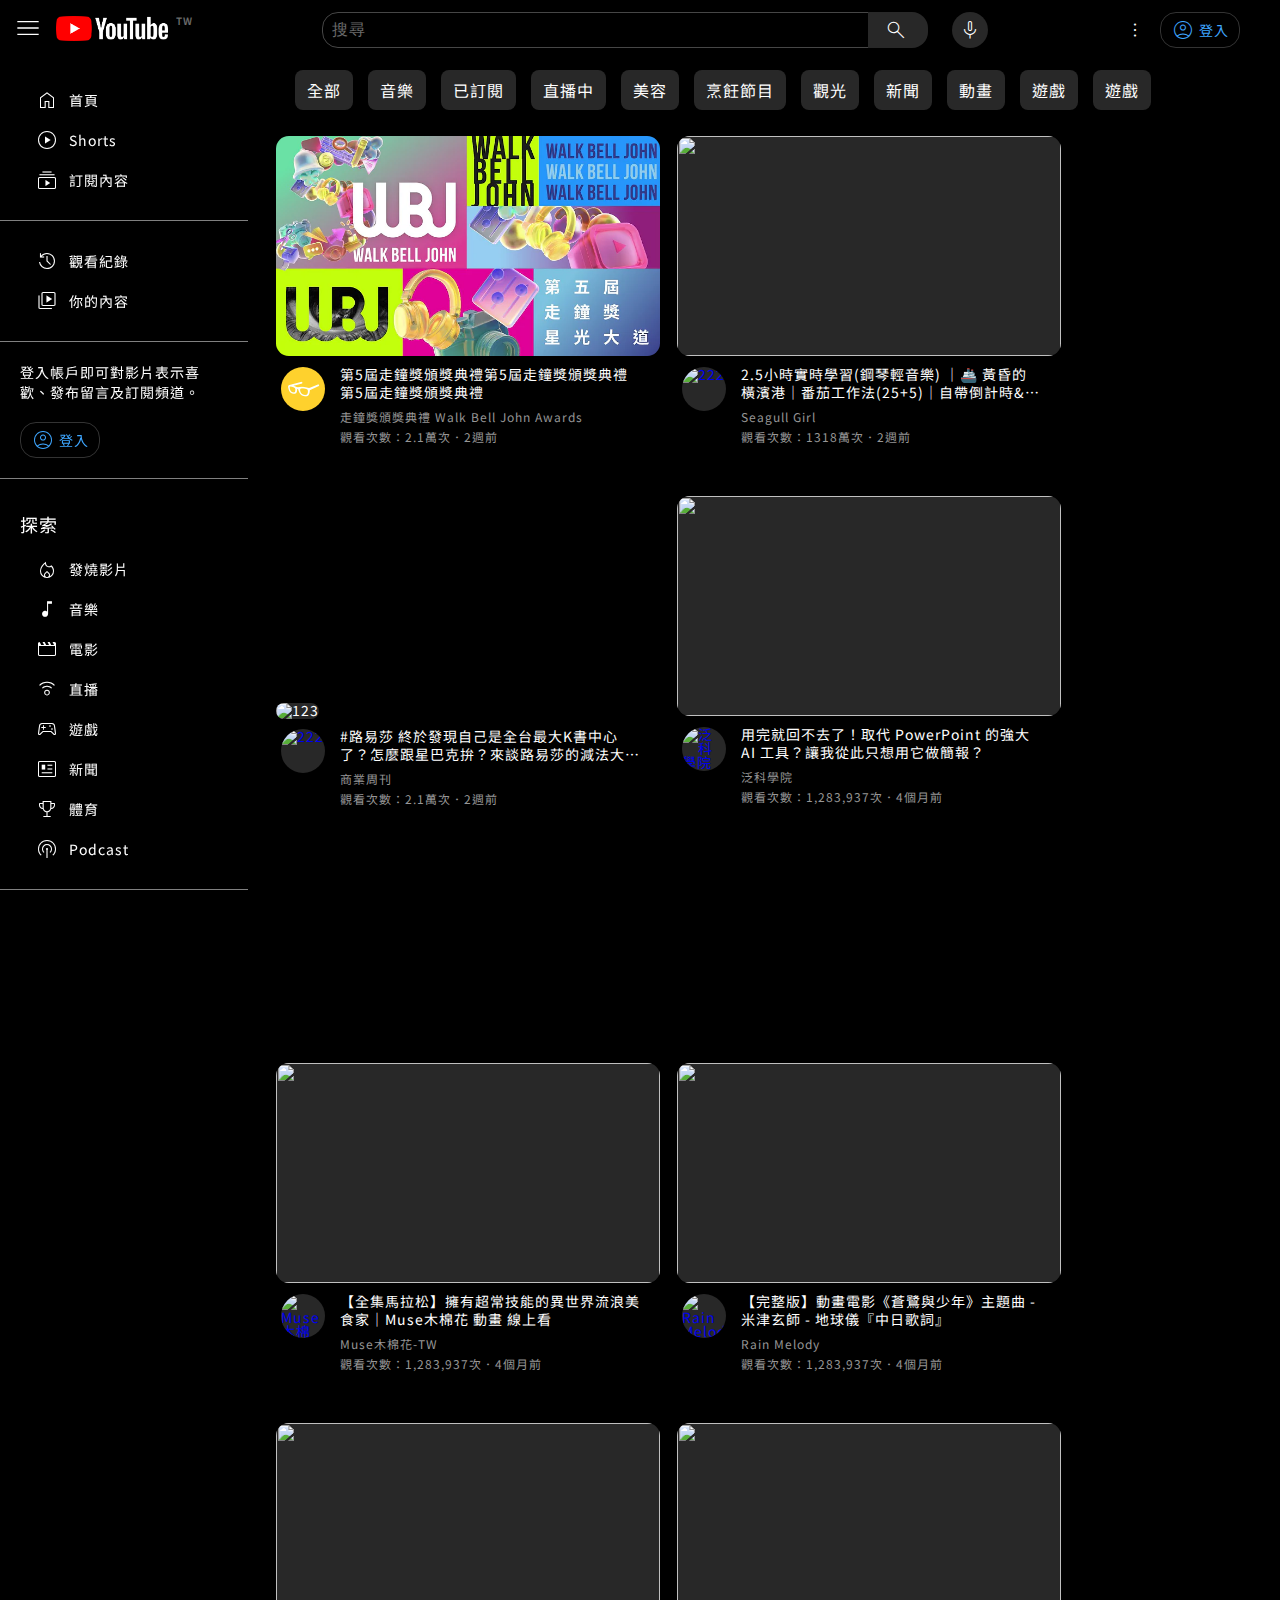
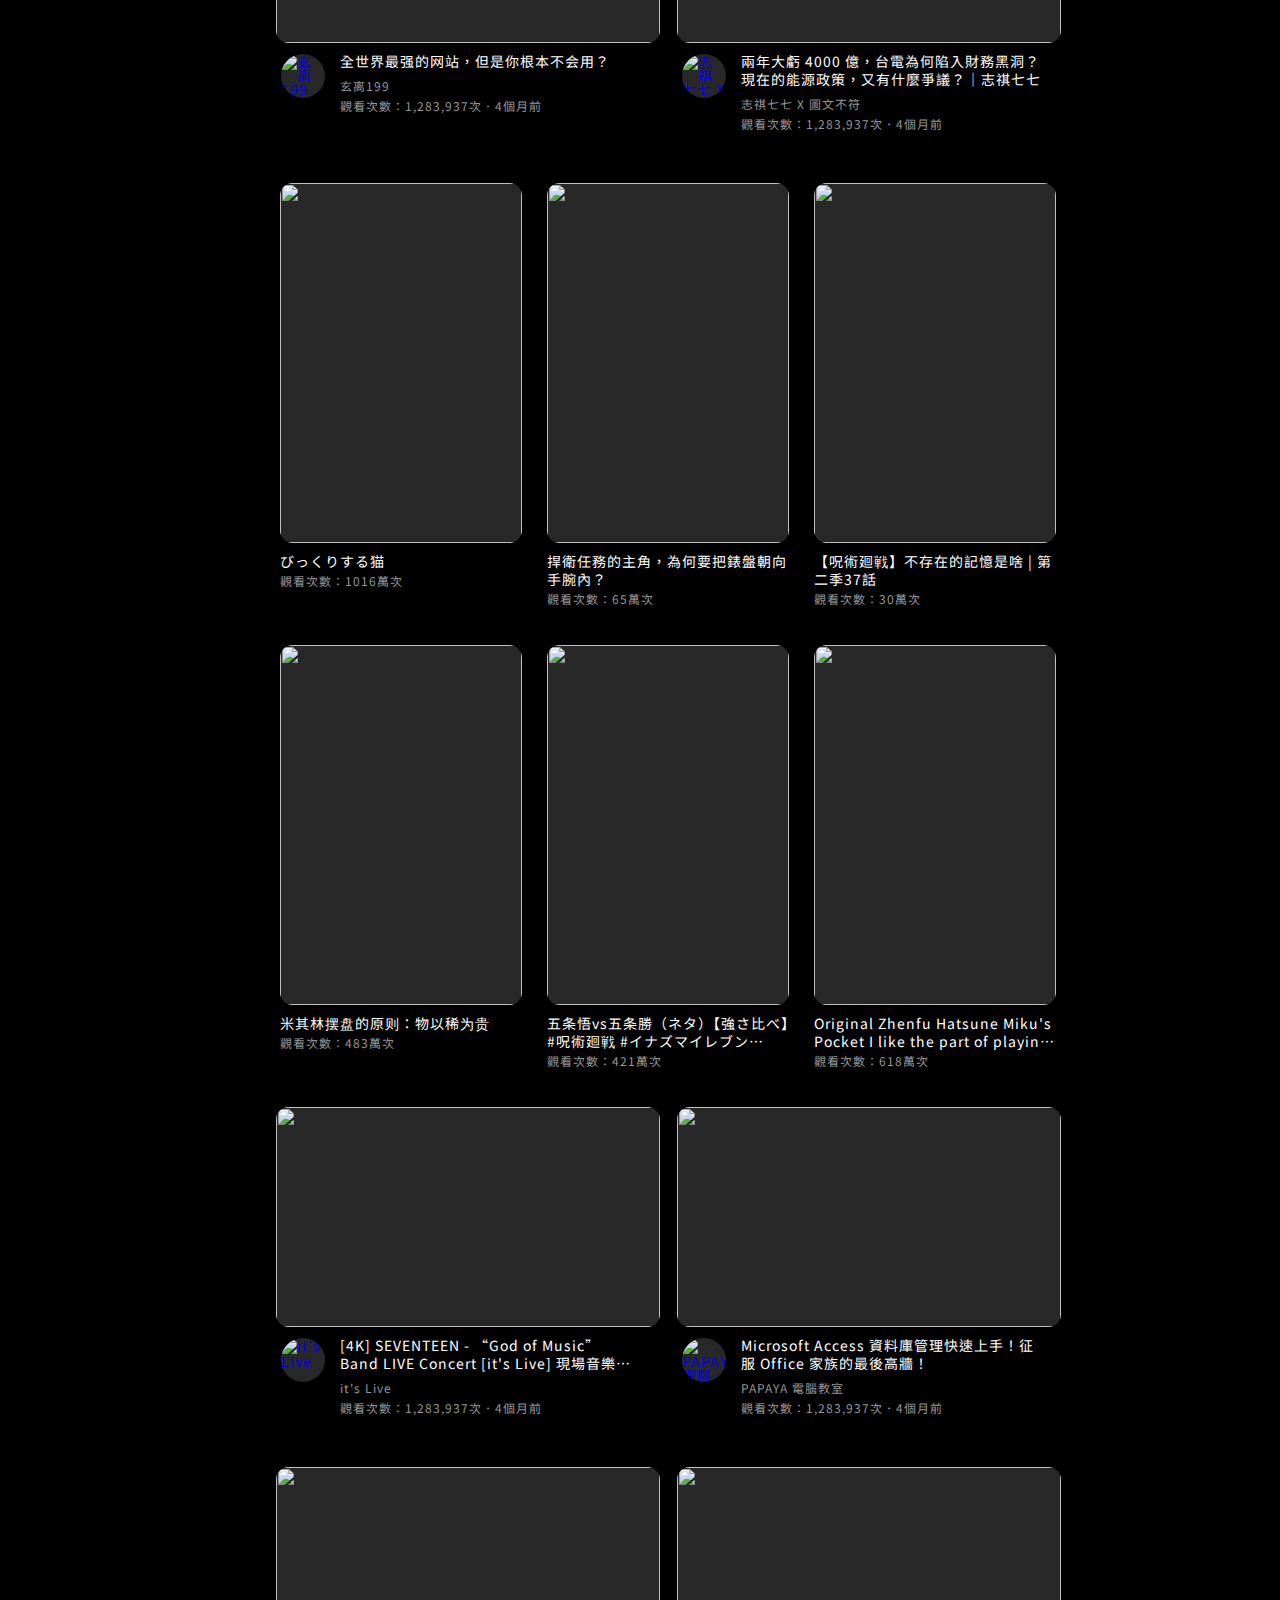
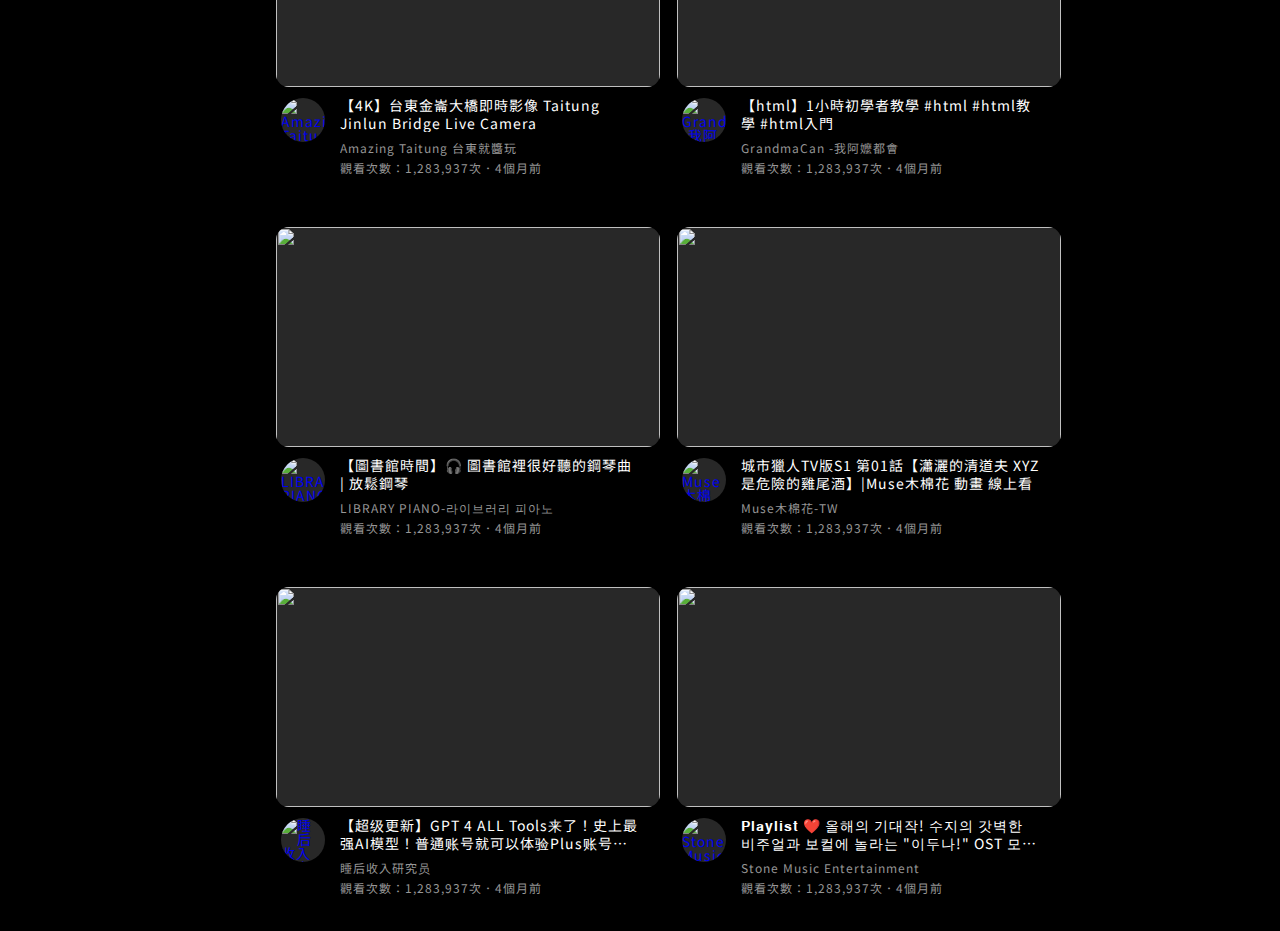
==== commit 9189a861: "新增shorts區塊" ====
--- a/index.html
+++ b/index.html
@@ -66,11 +66,13 @@
 
     <div id="last">
       <!-- 設定 -->
-      <div id="more">
-        <span id="more-icon" class="material-symbols-outlined">
-          more_vert
-        </span>
-      </div>
+      <a href="#" title="設定">
+        <div id="more">
+          <span id="more-icon" class="material-symbols-outlined">
+            more_vert
+          </span>
+        </div>
+      </a>
       <!-- 登入 -->
       <div class="login" style="margin: 12px 40px 0 auto; ">
         <span class="material-symbols-outlined login-icon">
@@ -321,18 +323,6 @@
         </div>
 
 
-        <!-- -------Shorts--------- -->
-
-        <div class="shorts">
-          <img class="shortVideo" src="@@@">
-          <div class="details">
-            <div class="meta">
-              <div class="vtitle">@@@</div>
-              <div class="meta-line">觀看次數：1,283,937次</div>
-            </div>
-          </div>
-        </div>
-
 
         <div class="card">
           <img class="video"
@@ -343,7 +333,7 @@
                   alt="Muse木棉花-TW"></a>
             </div>
             <div class="meta">
-              <div class="vtitle">【【全集馬拉松】擁有超常技能的異世界流浪美食家｜Muse木棉花 動畫 線上看 </div>
+              <div class="vtitle">【全集馬拉松】擁有超常技能的異世界流浪美食家｜Muse木棉花 動畫 線上看 </div>
               <div class="channel">Muse木棉花-TW</div>
               <div class="meta-line">觀看次數：1,283,937次．4個月前</div>
             </div>
@@ -397,6 +387,78 @@
             </div>
           </div>
         </div>
+
+        <!-- -------Shorts--------- -->
+
+        <div class="shorts">
+          <img class="shortVideo" src="https://i.ytimg.com/vi_webp/0kkfBDK-OEw/oar2.webp">
+          <div class="shortsDetails">
+            <div class="shortsMeta">
+              <div class="shortsTitle">びっくりする猫</div>
+              <div class="shortsMetaLine">觀看次數：1016萬次</div>
+            </div>
+          </div>
+        </div>
+
+        <div class="shorts">
+          <img class="shortVideo"
+            src="https://i.ytimg.com/vi/IvUsw7rZUo8/oar2.jpg?sqp=-oaymwEdCJUDENAFSFWQAgHyq4qpAwwIARUAAIhCcAHAAQY=&rs=AOn4CLBf_Gy0AbnhpO_vui3a11pMVLXeHw">
+          <div class="shortsDetails">
+            <div class="shortsMeta">
+              <div class="shortsTitle">捍衛任務的主角，為何要把錶盤朝向手腕內？</div>
+              <div class="shortsMetaLine">觀看次數：65萬次</div>
+            </div>
+          </div>
+        </div>
+
+        <div class="shorts">
+          <img class="shortVideo"
+            src="https://i.ytimg.com/vi/SoXSFvqCRdY/oar2.jpg?sqp=-oaymwEdCJUDENAFSFWQAgHyq4qpAwwIARUAAIhCcAHAAQY=&rs=AOn4CLDUlWJgHzqS3CQJk2gx4UgUgYj3_g">
+          <div class="shortsDetails">
+            <div class="shortsMeta">
+              <div class="shortsTitle">【呪術廻戦】不存在的記憶是啥 | 第二季37話</div>
+              <div class="shortsMetaLine">觀看次數：30萬次</div>
+            </div>
+          </div>
+        </div>
+
+        <div class="shorts">
+          <img class="shortVideo"
+            src="https://i.ytimg.com/vi/5q69q2Oqgqg/oar2.jpg?sqp=-oaymwEdCJUDENAFSFWQAgHyq4qpAwwIARUAAIhCcAHAAQY=&rs=AOn4CLDPnKF4Wb3jwObPq590L2f2W6H6ig">
+          <div class="shortsDetails">
+            <div class="shortsMeta">
+              <div class="shortsTitle">米其林摆盘的原则：物以稀为贵</div>
+              <div class="shortsMetaLine">觀看次數：483萬次</div>
+            </div>
+          </div>
+        </div>
+
+        <div class="shorts">
+          <img class="shortVideo"
+            src="https://i.ytimg.com/vi/h_voWxJNQ0g/hq720.jpg?sqp=-oaymwEdCJUDENAFSFXyq4qpAw8IARUAAIhCcAHAAQbQAQE=&rs=AOn4CLCpPzYnppIw-BQH4VqfoiDQ96MJyA">
+          <div class="shortsDetails">
+            <div class="shortsMeta">
+              <div class="shortsTitle">五条悟vs五条勝（ネタ）【強さ比べ】#呪術廻戦 #イナズマイレブン #shorts</div>
+              <div class="shortsMetaLine">觀看次數：421萬次</div>
+            </div>
+          </div>
+        </div>
+
+        <div class="shorts">
+          <img class="shortVideo"
+            src="https://i.ytimg.com/vi/wdDIiY2bNxY/oar2.jpg?sqp=-oaymwEdCJUDENAFSFWQAgHyq4qpAwwIARUAAIhCcAHAAQY=&rs=AOn4CLCkNyoUDjwx8Dpf7-n30MNqt0rOLw">
+          <div class="shortsDetails">
+            <div class="shortsMeta">
+              <div class="shortsTitle">Original Zhenfu Hatsune Miku's Pocket I like the part of playing the flute the
+                most. The strong win</div>
+              <div class="shortsMetaLine">觀看次數：618萬次</div>
+            </div>
+          </div>
+        </div>
+
+        <!-- -------------------------- -->
+
+
 
         <div class="card">
           <img class="video"
--- a/css/style.css
+++ b/css/style.css
@@ -5,7 +5,7 @@
   /* 寫最前面 */
   margin: 0;
   padding: 0;
-  outline: 1px solid rgb(120, 4, 4);
+  /* outline: 1px solid rgb(120, 4, 4); */
   box-sizing: border-box;
   letter-spacing: 1px;
 }
@@ -29,6 +29,15 @@
     'opsz' 24
 }
 
+/* icon hover 黑白換色*/
+#sidebar a:hover .material-symbols-outlined {
+  font-variation-settings:
+    'FILL' 1,
+    'wght' 300,
+    'GRAD' 0,
+    'opsz' 24
+}
+
 .google-icon {
   margin-right: 10px;
   margin-left: 15px;
@@ -38,12 +47,34 @@
 
 
 
-
-
 .icon {
   margin-right: 10px;
   margin-left: 15px;
 }
+
+/* 卷軸-------------------------------- */
+
+
+
+/* 底色 */
+.scrollbar::-webkit-scrollbar-track {
+  -webkit-box-shadow: inset 0 0 6px rgba(0, 0, 0, 0.3);
+  background-color: #ffc0cb;
+}
+
+/* 寬度 */
+.scrollbar::-webkit-scrollbar {
+  width: 6px;
+  background-color: black;
+}
+
+/* 本體顏色 */
+.scrollbar:-webkit-scrollbar-thumb {
+  background-color: #bb6573;
+}
+
+
+
 
 
 /* HEADER------------------------------- */
@@ -82,6 +113,15 @@
   position: relative;
 }
 
+#searchAera {
+  width: 680px;
+  height: 60px;
+  /* background-color: darkblue; */
+  position: relative;
+  left: 50%;
+  transform: translateX(-50%);
+}
+
 #medium #input-radius {
   width: 550px;
   height: 36px;
@@ -89,8 +129,9 @@
   border-radius: 16px 0 0 16px;
   background-color: black;
   position: relative;
-  left: 28%;
-  top: 20%;
+  left: 0%;
+  top: 50%;
+  transform: translateY(-50%);
 }
 
 #medium input {
@@ -127,9 +168,37 @@
   right: 20px;
 }
 
+#voiceSearch-btn {
+  width: 36px;
+  height: 36px;
+  border-radius: 50%;
+  background-color: #282828;
+  position: absolute;
+  left: 630px;
+  top: 50%;
+  transform: translateY(-50%)
+}
+
+#voiceSearch-btn:hover {
+  background-color: #464646;
+}
+
+#voiceSearch-icon {
+  position: absolute;
+  top: 50%;
+  left: 50%;
+  transform: translate(-50%, -50%);
+}
+
 /* 改變搜尋的預設文字 placeholder 的顏色 */
 ::placeholder {
-  color: #ffffff;
+  color: #6c6c6c;
+}
+
+
+/* 點擊 input 不出現外框 */
+input {
+  outline: none;
 }
 
 
@@ -139,19 +208,53 @@
   height: 60px;
   display: block;
   float: right;
-}
-
-#login {
+  position: relative;
+
+}
+
+#more {
+  width: 30px;
+  height: 24px;
+  color: white;
+  text-align: center;
+  position: absolute;
+  left: 40px;
+  top: 50%;
+  transform: translateY(-50%);
+
+}
+
+
+.login {
   /* block 區塊元素 */
   width: 80px;
   height: 36px;
-  border: 1px solid #6c6c6c;
+  border: 1px solid rgba(255, 255, 255, 0.2);
   border-radius: 16px;
-  margin: 12px 40px 0 auto;
-  font-size: 14px;
-  color: white;
+  /* margin: 12px 40px 0 auto; */
+  font-size: 14px;
+  color: #3ea6ff;
   /* text-align: center; */
   line-height: 30px;
+  position: relative;
+}
+
+.login:hover {
+  background-color: rgba(90, 145, 222, 0.376)
+}
+
+.login-icon {
+  position: absolute;
+  top: 50%;
+  left: 10px;
+  transform: translateY(-50%);
+}
+
+.loginWords {
+  position: absolute;
+  top: 50%;
+  right: 10px;
+  transform: translateY(-50%);
 }
 
 #header p {
@@ -262,6 +365,12 @@
   transform: translateY(20%);
 }
 
+.guild {
+  font-size: 14px;
+  color: white;
+  line-height: 20px;
+}
+
 /* .item {
   width: 100%;
 } */
@@ -337,9 +446,6 @@
 
 
 
-
-
-
 .card {
   display: inline-block;
   width: 384px;
@@ -362,6 +468,7 @@
   background-size: cover;
   border-radius: 0.8rem;
   background-color: #282828;
+  object-fit: cover;
 }
 
 .avatar img {
@@ -385,7 +492,7 @@
 .meta {
   position: absolute;
   /* 記得在父元素加 relative */
-  left: 72px;
+  left: 64px;
 }
 
 
@@ -396,6 +503,12 @@
   max-height: 44px;
   /* background-color: rgb(60, 255, 0); */
   margin: 3px 0;
+  /* 多行文字省略號 */
+  /* https://netivism.com.tw/blog/492 */
+  display: -webkit-box;
+  -webkit-box-orient: vertical;
+  -webkit-line-clamp: 2;
+  overflow: hidden;
 }
 
 .channel {
@@ -406,6 +519,10 @@
   color: #969696;
   margin-top: 8px;
   /* background-color: rgb(195, 173, 173); */
+  /* 單行省略號 */
+  overflow: hidden;
+  text-overflow: ellipsis;
+  white-space: nowrap;
 }
 
 .meta-line {
@@ -415,4 +532,65 @@
   height: 20px;
   color: #969696;
   /* background-color: lightcoral; */
+}
+
+.shorts {
+  display: inline-block;
+  width: 242px;
+  height: 430px;
+  /* background-color: aqua; */
+  margin: 16px 12px;
+  /* z-index: 5; */
+  font-size: 14px;
+  color: white;
+}
+
+.shortVideo {
+  width: 242px;
+  height: 360px;
+}
+
+.shorts img {
+  background-repeat: no-repeat;
+  background-size: cover;
+  border-radius: 0.8rem;
+  background-color: #282828;
+  object-fit: cover;
+}
+
+.shortsDetails {
+  width: 242px;
+  height: 60px;
+  margin-top: 5px;
+  /* background-color: rgb(202, 162, 113); */
+  position: relative;
+}
+
+
+.shortsMeta {
+  position: absolute;
+  /* 記得在父元素加 relative */
+  left: 0px;
+}
+
+.shortsTitle {
+  line-height: 1.3;
+  font-size: 14px;
+  width: 242px;
+  max-height: 44px;
+  margin: 3px 0;
+  /* 多行文字省略號 */
+  display: -webkit-box;
+  -webkit-box-orient: vertical;
+  -webkit-line-clamp: 2;
+  overflow: hidden;
+}
+
+.shortsMetaLine {
+  line-height: 1.3;
+  font-size: 12px;
+  width: 242px;
+  height: 20px;
+  color: #969696;
+  /* background-color: lightcoral; */
 }